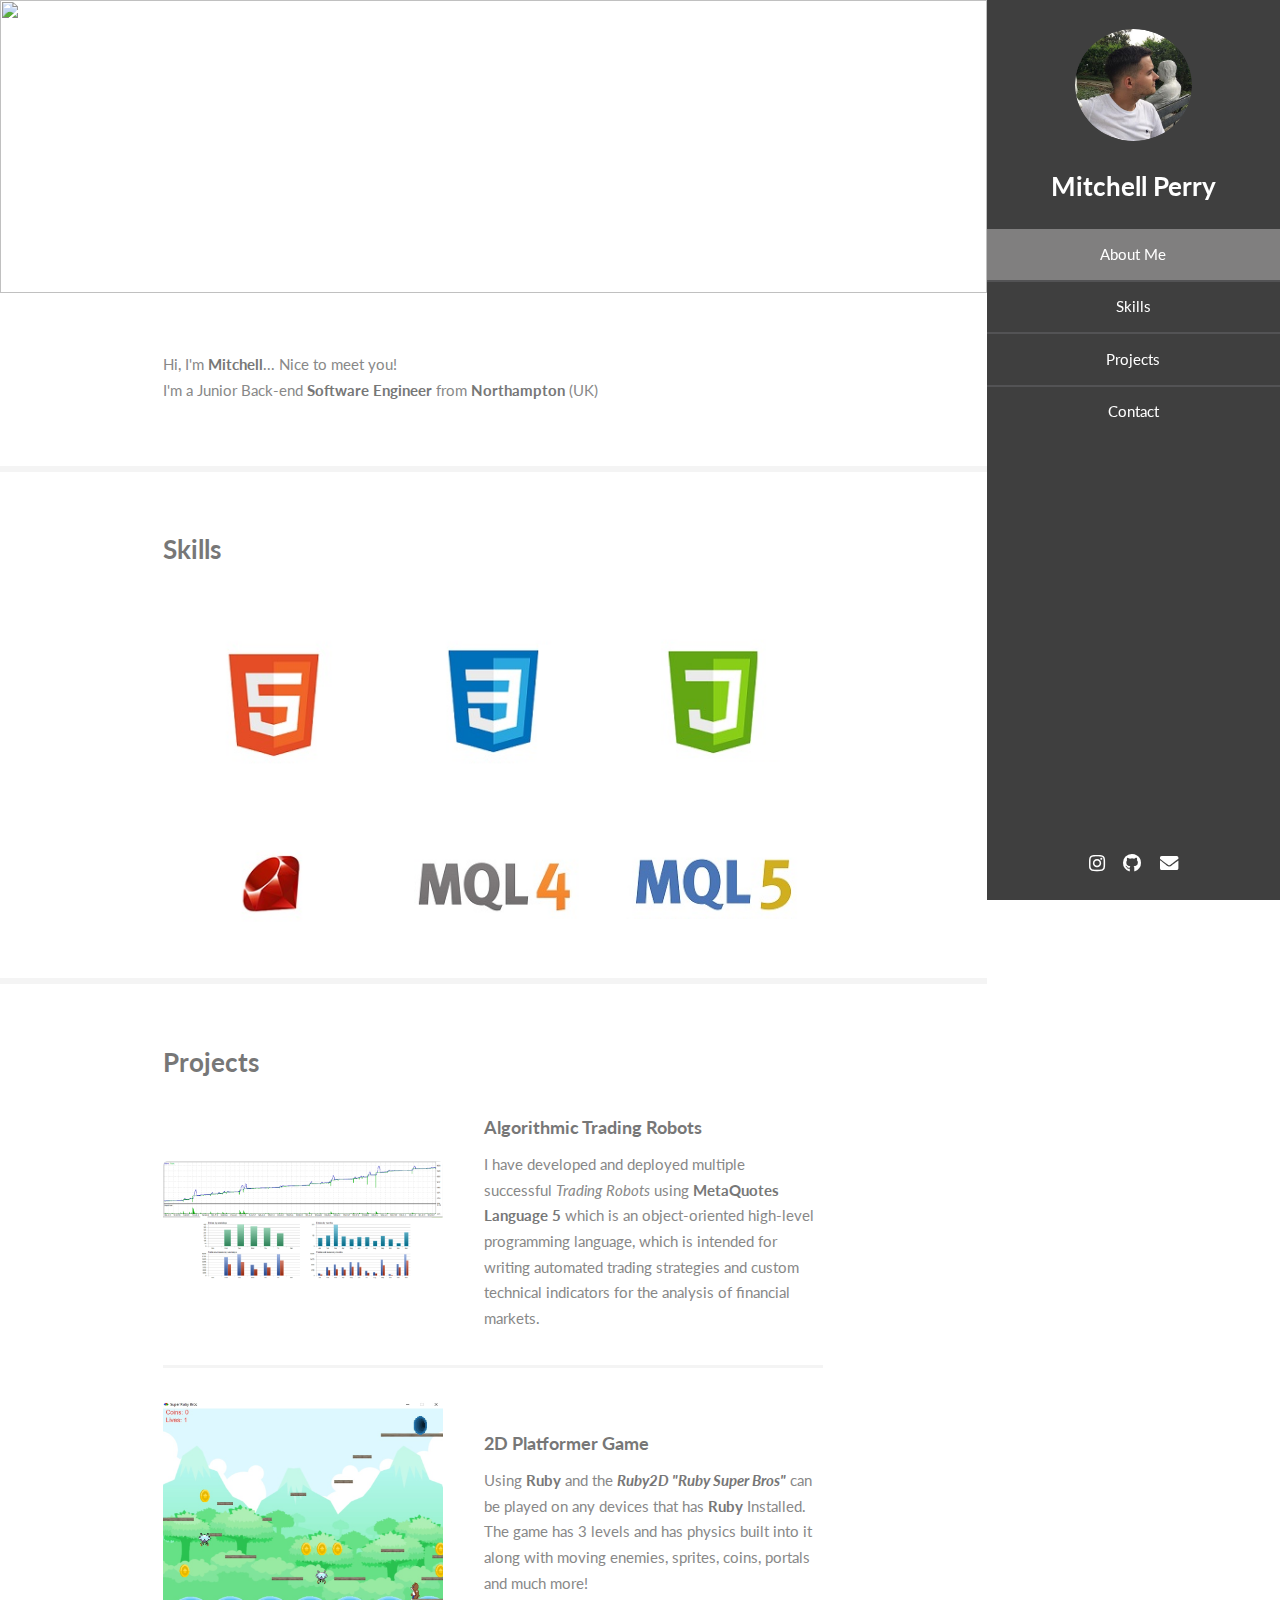
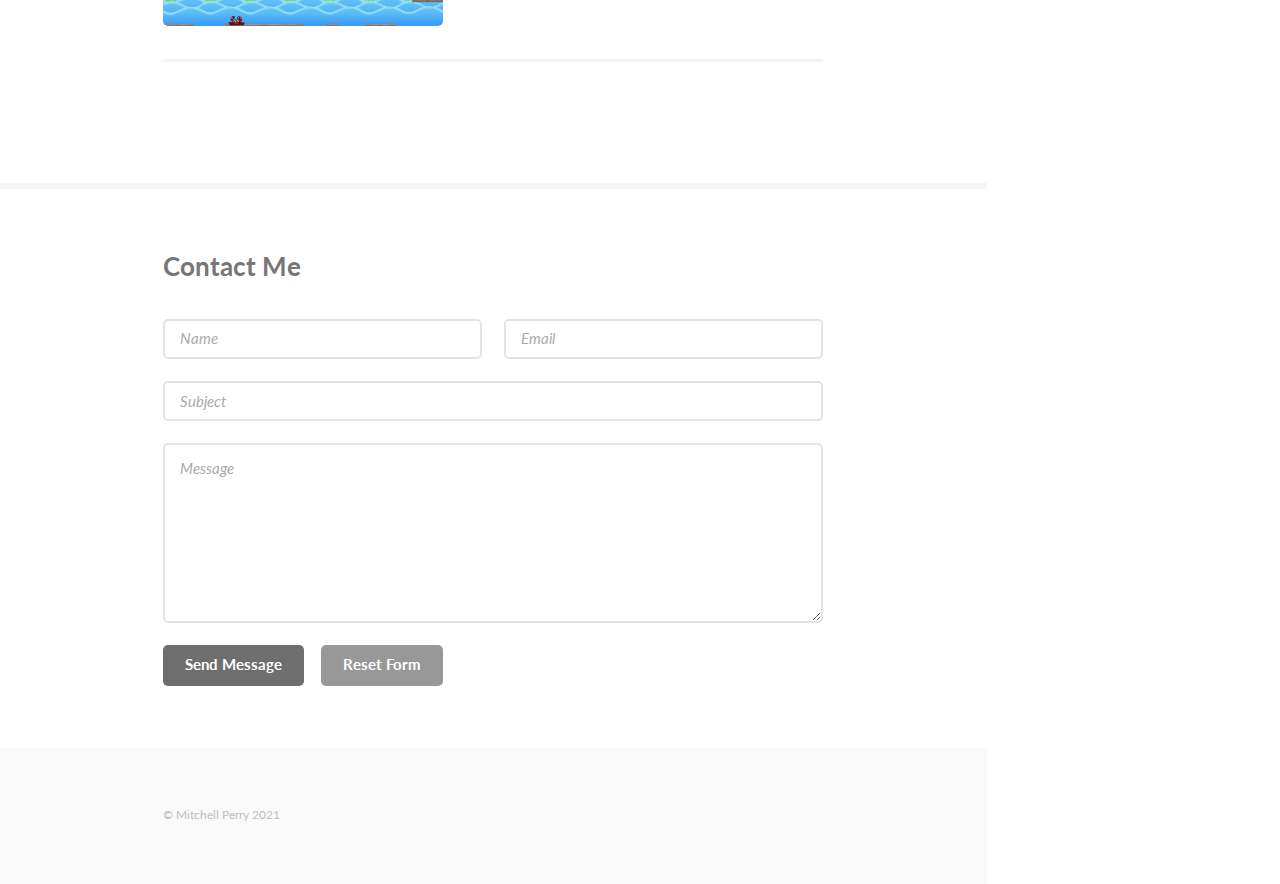
==== index.html @ 650c1e2a "css: arranged images correctly" ====
<!DOCTYPE HTML>
<html>
	<head>
		<title>Mitchell Perry</title>
		<meta charset="utf-8" />
		<meta name="viewport" content="width=device-width, initial-scale=1, user-scalable=no" />
		<link rel="stylesheet" href="assets/css/main.css" />
		<link rel="shortcut icon" href="images/mp.png" />
	</head>
	<body class="is-preload">
			<section id="header">
				<header>
					<span class="image avatar"><img src="images/avatar.PNG" alt="" /></span>
					<h1 id="logo"><a href="#">Mitchell Perry</a></h1>
					<!--<p>Software Engineer</p>-->
				</header>
				<nav id="nav">
					<ul>
						<li><a href="#one" class="active">About Me</a></li>
						<li><a href="#two">Skills</a></li>
						<li><a href="#three">Projects</a></li>
						<li><a href="#four">Contact</a></li>
					</ul>
				</nav>
				<footer>
					<ul class="icons">
						<li><a href="https://www.instagram.com/perry_279/" class="icon brands fa-instagram"><span class="label">Instagram</span></a></li>
						<li><a href="https://www.github.com/mitchell-917" class="icon brands fa-github"><span class="label">Github</span></a></li>
						<li><a href="mailto: mitchell.coding@gmail.com" class="icon solid fa-envelope"><span class="label">Email</span></a></li>
					</ul>
				</footer>
			</section>
			<div id="wrapper">
					<div id="main">
							<section id="one">
								<div class="image main" data-position="center">
									<img src="images/banner.jpg" alt="" />
								</div>
								<div class="container">
									<header class="major">
									</header>
									<p>Hi, I'm <b>Mitchell</b>... Nice to meet you! <br /> 
									I'm a Junior Back-end <b>Software Engineer</b> from <b>Northampton</b> (UK) <br />
								</div>
							</section>
							<section id="two">
								<div class="container">
									<h3>Skills</h3>
									<div class="row">
										<div class="column">
											<img src="images/html5.png"/>
											<img src="images/css.png"/>
											<img src="images/javascript.png"/>
											<img src="images/ruby.png"/>
											<img src="images/mql4.png"/>
											<img src="images/mql5.png"/>
										</div>
									</div>
							</section>
							<section id="three">
								<div class="container">
									<h3>Projects</h3>
									<p></p>
									<div class="features">
										<article>
											<a href="#" class="image"><img src="images/pic01.png" alt="" /></a>
											<div class="inner">
												<h4>Algorithmic Trading Robots</h4>
												<p>I have developed and deployed multiple successful
												<i>Trading Robots</i> using <b>MetaQuotes Language 5</b> which is an object-oriented high-level programming
												language, which is intended for writing automated trading strategies and custom technical
												indicators for the analysis of financial markets.</p>
											</div>
										</article>
										<article>
											<a href="#" class="image"><img src="images/pic02.jpg" alt="" /></a>
											<div class="inner">
												<h4>2D Platformer Game</h4>
												<p>Using <b>Ruby</b> and the <b><i>Ruby2D</i></b><i><b> "Ruby Super Bros"</b></i> can be played on any devices that has <b>Ruby</b> Installed. 
												The game has 3 levels and has physics built into it along with moving enemies, sprites, coins, portals and much more!</p>
											</div>
										</article>
										<article>
											<a href="#" class="image"><img src="images/pic03.jpg" alt="" /></a>
											<div class="inner">
												<h4></h4>
												<p></p>
											</div>
										</article>
									</div>
								</div>
							</section>
							<section id="four">
								<div class="container">
									<h3>Contact Me</h3>
									<p></p>
									<form method="post" action="#">
										<div class="row gtr-uniform">
											<div class="col-6 col-12-xsmall"><input type="text" name="name" id="name" placeholder="Name" /></div>
											<div class="col-6 col-12-xsmall"><input type="email" name="email" id="email" placeholder="Email" /></div>
											<div class="col-12"><input type="text" name="subject" id="subject" placeholder="Subject" /></div>
											<div class="col-12"><textarea name="message" id="message" placeholder="Message" rows="6"></textarea></div>
											<div class="col-12">
												<ul class="actions">
													<li><input type="submit" class="primary" value="Send Message" /></li>
													<li><input type="reset" value="Reset Form" /></li>
												</ul>
											</div>
										</div>
									</form>
								</div>
							</section>
					</div>
					<section id="footer">
						<div class="container">
							<ul class="copyright">
								<li>&COPY; Mitchell Perry 2021</li>
							</ul>
						</div>
					</section>
			</div>
			<script src="assets/js/jquery.min.js"></script>
			<script src="assets/js/jquery.scrollex.min.js"></script>
			<script src="assets/js/jquery.scrolly.min.js"></script>
			<script src="assets/js/browser.min.js"></script>
			<script src="assets/js/breakpoints.min.js"></script>
			<script src="assets/js/util.js"></script>
			<script src="assets/js/main.js"></script>
	</body>
</html>
---- assets/css/main.css ----
@import url("fontawesome-all.min.css");
@import url("https://fonts.googleapis.com/css?family=Lato:400,400italic,700,700italic|Source+Code+Pro:400");


html, body, div, span, applet, object,
iframe, h1, h2, h3, h4, h5, h6, p, blockquote,
pre, a, abbr, acronym, address, big, cite,
code, del, dfn, em, img, ins, kbd, q, s, samp,
small, strike, strong, sub, sup, tt, var, b,
u, i, center, dl, dt, dd, ol, ul, li, fieldset,
form, label, legend, table, caption, tbody,
tfoot, thead, tr, th, td, article, aside,
canvas, details, embed, figure, figcaption,
footer, header, hgroup, menu, nav, output, ruby,
section, summary, time, mark, audio, video {
	margin: 0;
	padding: 0;
	border: 0;
	font-size: 100%;
	font: inherit;
	vertical-align: baseline;}

article, aside, details, figcaption, figure,
footer, header, hgroup, menu, nav, section {
	display: block;}

body {
	line-height: 1;
}

ol, ul {
	list-style: none;
}

blockquote, q {
	quotes: none;
}

	blockquote:before, blockquote:after, q:before, q:after {
		content: '';
		content: none;
	}

table {
	border-collapse: collapse;
	border-spacing: 0;
}

body {
	-webkit-text-size-adjust: none;
}

mark {
	background-color: transparent;
	color: inherit;
}

input::-moz-focus-inner {
	border: 0;
	padding: 0;
}

input, select, textarea {
	-moz-appearance: none;
	-webkit-appearance: none;
	-ms-appearance: none;
	appearance: none;
}

/* Basic */

	html {
		box-sizing: border-box;
	}

	*, *:before, *:after {
		box-sizing: inherit;
	}

	body {
		background: #fff;
	}

		body.is-preload *, body.is-preload *:before, body.is-preload *:after {
			-moz-animation: none !important;
			-webkit-animation: none !important;
			-ms-animation: none !important;
			animation: none !important;
			-moz-transition: none !important;
			-webkit-transition: none !important;
			-ms-transition: none !important;
			transition: none !important;
		}

	body, input, select, textarea {
		color: #888;
		font-family: "Lato", sans-serif;
		font-size: 16pt;
		font-weight: 400;
		line-height: 1.75em;
	}

	a {
		-moz-transition: color 0.2s ease-in-out, border-color 0.2s ease-in-out;
		-webkit-transition: color 0.2s ease-in-out, border-color 0.2s ease-in-out;
		-ms-transition: color 0.2s ease-in-out, border-color 0.2s ease-in-out;
		transition: color 0.2s ease-in-out, border-color 0.2s ease-in-out;
		border-bottom: solid 1px #e4e4e4;
		color: inherit;
		text-decoration: none;
	}

		a:hover {
			border-bottom-color: transparent;
			color: #3b3b3dbd !important;
		}

	strong, b {
		color: #777;
		font-weight: 700;
	}

	em, i {
		font-style: italic;
	}

	p {
		margin: 0 0 2.25em 0;
	}

	h1, h2, h3, h4, h5, h6 {
		color: #777;
		font-weight: 700;
		line-height: 1em;
		margin: 0 0 0.5625em 0;
	}

		h1 a, h2 a, h3 a, h4 a, h5 a, h6 a {
			border: 0;
			color: inherit;
			text-decoration: none;
		}

	h2 {
		font-size: 2em;
		line-height: 1.5em;
	}

	h3 {
		font-size: 1.75em;
		line-height: 1.5em;
	}

	h4 {
		font-size: 1.25em;
		line-height: 1.5em;
	}

	h5 {
		font-size: 0.9em;
		line-height: 1.5em;
	}

	h6 {
		font-size: 0.7em;
		line-height: 1.5em;
	}

	sub {
		font-size: 0.8em;
		position: relative;
		top: 0.5em;
	}

	sup {
		font-size: 0.8em;
		position: relative;
		top: -0.5em;
	}

	hr {
		border: 0;
		border-bottom: solid 2px #f4f4f4;
		margin: 2.25em 0;
	}

		hr.major {
			margin: 3.375em 0;
		}

	blockquote {
		border-left: solid 8px #e4e4e4;
		font-style: italic;
		margin: 0 0 2.25em 0;
		padding: 0.5em 0 0.5em 2em;
	}

	code {
		background: #555;
		border-radius: 5px;
		color: #fff;
		font-family: "Source Code Pro", monospace;
		font-size: 0.9em;
		margin: 0 0.25em;
		padding: 0.25em 0.65em;
	}

	pre {
		font-family: "Source Code Pro", monospace;
		font-size: 0.9em;
		margin: 0 0 2.25em 0;
	}

		pre code {
			-webkit-overflow-scrolling: touch;
			display: block;
			line-height: 1.5em;
			overflow-x: auto;
			padding: 1em 1.5em;
		}

	.align-left {
		text-align: left;
	}

	.align-center {
		text-align: center;
	}

	.align-right {
		text-align: right;
	}

	.column{
		flex: 50%;
		padding: 0 4px;
	}

	.column img {
		margin-top: 50px;
		float: left;
		width: 33.33%;
		padding: 5px;
	  }

/* Row */

	.row {
		display: flex;
		flex-wrap: wrap;
		box-sizing: border-box;
		align-items: stretch;
	}

		.row > * {
			box-sizing: border-box;
		}

		.row.gtr-uniform > * > :last-child {
			margin-bottom: 0;
		}

		.row.aln-left {
			justify-content: flex-start;
		}

		.row.aln-center {
			justify-content: center;
		}

		.row.aln-right {
			justify-content: flex-end;
		}

		.row.aln-top {
			align-items: flex-start;
		}

		.row.aln-middle {
			align-items: center;
		}

		.row.aln-bottom {
			align-items: flex-end;
		}

		.row > .imp {
			order: -1;
		}

		.row > .col-1 {
			width: 8.33333%;
		}

		.row > .off-1 {
			margin-left: 8.33333%;
		}

		.row > .col-2 {
			width: 16.66667%;
		}

		.row > .off-2 {
			margin-left: 16.66667%;
		}

		.row > .col-3 {
			width: 25%;
		}

		.row > .off-3 {
			margin-left: 25%;
		}

		.row > .col-4 {
			width: 33.33333%;
		}

		.row > .off-4 {
			margin-left: 33.33333%;
		}

		.row > .col-5 {
			width: 41.66667%;
		}

		.row > .off-5 {
			margin-left: 41.66667%;
		}

		.row > .col-6 {
			width: 50%;
		}

		.row > .off-6 {
			margin-left: 50%;
		}

		.row > .col-7 {
			width: 58.33333%;
		}

		.row > .off-7 {
			margin-left: 58.33333%;
		}

		.row > .col-8 {
			width: 66.66667%;
		}

		.row > .off-8 {
			margin-left: 66.66667%;
		}

		.row > .col-9 {
			width: 75%;
		}

		.row > .off-9 {
			margin-left: 75%;
		}

		.row > .col-10 {
			width: 83.33333%;
		}

		.row > .off-10 {
			margin-left: 83.33333%;
		}

		.row > .col-11 {
			width: 91.66667%;
		}

		.row > .off-11 {
			margin-left: 91.66667%;
		}

		.row > .col-12 {
			width: 100%;
		}

		.row > .off-12 {
			margin-left: 100%;
		}

		.row.gtr-0 {
			margin-top: 0;
			margin-left: 0em;
		}

			.row.gtr-0 > * {
				padding: 0 0 0 0em;
			}

			.row.gtr-0.gtr-uniform {
				margin-top: 0em;
			}

				.row.gtr-0.gtr-uniform > * {
					padding-top: 0em;
				}

		.row.gtr-25 {
			margin-top: 0;
			margin-left: -0.5em;
		}

			.row.gtr-25 > * {
				padding: 0 0 0 0.5em;
			}

			.row.gtr-25.gtr-uniform {
				margin-top: -0.5em;
			}

				.row.gtr-25.gtr-uniform > * {
					padding-top: 0.5em;
				}

		.row.gtr-50 {
			margin-top: 0;
			margin-left: -1em;
		}

			.row.gtr-50 > * {
				padding: 0 0 0 1em;
			}

			.row.gtr-50.gtr-uniform {
				margin-top: -1em;
			}

				.row.gtr-50.gtr-uniform > * {
					padding-top: 1em;
				}

		.row {
			margin-top: 0;
			margin-left: -2em;
		}

			.row > * {
				padding: 0 0 0 2em;
			}

			.row.gtr-uniform {
				margin-top: -2em;
			}

				.row.gtr-uniform > * {
					padding-top: 2em;
				}

		.row.gtr-150 {
			margin-top: 0;
			margin-left: -3em;
		}

			.row.gtr-150 > * {
				padding: 0 0 0 3em;
			}

			.row.gtr-150.gtr-uniform {
				margin-top: -3em;
			}

				.row.gtr-150.gtr-uniform > * {
					padding-top: 3em;
				}

		.row.gtr-200 {
			margin-top: 0;
			margin-left: -4em;
		}

			.row.gtr-200 > * {
				padding: 0 0 0 4em;
			}

			.row.gtr-200.gtr-uniform {
				margin-top: -4em;
			}

				.row.gtr-200.gtr-uniform > * {
					padding-top: 4em;
				}

		@media screen and (max-width: 1680px) {

			.row {
				display: flex;
				flex-wrap: wrap;
				box-sizing: border-box;
				align-items: stretch;
			}

				.row > * {
					box-sizing: border-box;
				}

				.row.gtr-uniform > * > :last-child {
					margin-bottom: 0;
				}

				.row.aln-left {
					justify-content: flex-start;
				}

				.row.aln-center {
					justify-content: center;
				}

				.row.aln-right {
					justify-content: flex-end;
				}

				.row.aln-top {
					align-items: flex-start;
				}

				.row.aln-middle {
					align-items: center;
				}

				.row.aln-bottom {
					align-items: flex-end;
				}

				.row > .imp-xlarge {
					order: -1;
				}

				.row > .col-1-xlarge {
					width: 8.33333%;
				}

				.row > .off-1-xlarge {
					margin-left: 8.33333%;
				}

				.row > .col-2-xlarge {
					width: 16.66667%;
				}

				.row > .off-2-xlarge {
					margin-left: 16.66667%;
				}

				.row > .col-3-xlarge {
					width: 25%;
				}

				.row > .off-3-xlarge {
					margin-left: 25%;
				}

				.row > .col-4-xlarge {
					width: 33.33333%;
				}

				.row > .off-4-xlarge {
					margin-left: 33.33333%;
				}

				.row > .col-5-xlarge {
					width: 41.66667%;
				}

				.row > .off-5-xlarge {
					margin-left: 41.66667%;
				}

				.row > .col-6-xlarge {
					width: 50%;
				}

				.row > .off-6-xlarge {
					margin-left: 50%;
				}

				.row > .col-7-xlarge {
					width: 58.33333%;
				}

				.row > .off-7-xlarge {
					margin-left: 58.33333%;
				}

				.row > .col-8-xlarge {
					width: 66.66667%;
				}

				.row > .off-8-xlarge {
					margin-left: 66.66667%;
				}

				.row > .col-9-xlarge {
					width: 75%;
				}

				.row > .off-9-xlarge {
					margin-left: 75%;
				}

				.row > .col-10-xlarge {
					width: 83.33333%;
				}

				.row > .off-10-xlarge {
					margin-left: 83.33333%;
				}

				.row > .col-11-xlarge {
					width: 91.66667%;
				}

				.row > .off-11-xlarge {
					margin-left: 91.66667%;
				}

				.row > .col-12-xlarge {
					width: 100%;
				}

				.row > .off-12-xlarge {
					margin-left: 100%;
				}

				.row.gtr-0 {
					margin-top: 0;
					margin-left: 0em;
				}

					.row.gtr-0 > * {
						padding: 0 0 0 0em;
					}

					.row.gtr-0.gtr-uniform {
						margin-top: 0em;
					}

						.row.gtr-0.gtr-uniform > * {
							padding-top: 0em;
						}

				.row.gtr-25 {
					margin-top: 0;
					margin-left: -0.5em;
				}

					.row.gtr-25 > * {
						padding: 0 0 0 0.5em;
					}

					.row.gtr-25.gtr-uniform {
						margin-top: -0.5em;
					}

						.row.gtr-25.gtr-uniform > * {
							padding-top: 0.5em;
						}

				.row.gtr-50 {
					margin-top: 0;
					margin-left: -1em;
				}

					.row.gtr-50 > * {
						padding: 0 0 0 1em;
					}

					.row.gtr-50.gtr-uniform {
						margin-top: -1em;
					}

						.row.gtr-50.gtr-uniform > * {
							padding-top: 1em;
						}

				.row {
					margin-top: 0;
					margin-left: -2em;
				}

					.row > * {
						padding: 0 0 0 2em;
					}

					.row.gtr-uniform {
						margin-top: -2em;
					}

						.row.gtr-uniform > * {
							padding-top: 2em;
						}

				.row.gtr-150 {
					margin-top: 0;
					margin-left: -3em;
				}

					.row.gtr-150 > * {
						padding: 0 0 0 3em;
					}

					.row.gtr-150.gtr-uniform {
						margin-top: -3em;
					}

						.row.gtr-150.gtr-uniform > * {
							padding-top: 3em;
						}

				.row.gtr-200 {
					margin-top: 0;
					margin-left: -4em;
				}

					.row.gtr-200 > * {
						padding: 0 0 0 4em;
					}

					.row.gtr-200.gtr-uniform {
						margin-top: -4em;
					}

						.row.gtr-200.gtr-uniform > * {
							padding-top: 4em;
						}

		}

		@media screen and (max-width: 1280px) {

			.row {
				display: flex;
				flex-wrap: wrap;
				box-sizing: border-box;
				align-items: stretch;
			}

				.row > * {
					box-sizing: border-box;
				}

				.row.gtr-uniform > * > :last-child {
					margin-bottom: 0;
				}

				.row.aln-left {
					justify-content: flex-start;
				}

				.row.aln-center {
					justify-content: center;
				}

				.row.aln-right {
					justify-content: flex-end;
				}

				.row.aln-top {
					align-items: flex-start;
				}

				.row.aln-middle {
					align-items: center;
				}

				.row.aln-bottom {
					align-items: flex-end;
				}

				.row > .imp-large {
					order: -1;
				}

				.row > .col-1-large {
					width: 8.33333%;
				}

				.row > .off-1-large {
					margin-left: 8.33333%;
				}

				.row > .col-2-large {
					width: 16.66667%;
				}

				.row > .off-2-large {
					margin-left: 16.66667%;
				}

				.row > .col-3-large {
					width: 25%;
				}

				.row > .off-3-large {
					margin-left: 25%;
				}

				.row > .col-4-large {
					width: 33.33333%;
				}

				.row > .off-4-large {
					margin-left: 33.33333%;
				}

				.row > .col-5-large {
					width: 41.66667%;
				}

				.row > .off-5-large {
					margin-left: 41.66667%;
				}

				.row > .col-6-large {
					width: 50%;
				}

				.row > .off-6-large {
					margin-left: 50%;
				}

				.row > .col-7-large {
					width: 58.33333%;
				}

				.row > .off-7-large {
					margin-left: 58.33333%;
				}

				.row > .col-8-large {
					width: 66.66667%;
				}

				.row > .off-8-large {
					margin-left: 66.66667%;
				}

				.row > .col-9-large {
					width: 75%;
				}

				.row > .off-9-large {
					margin-left: 75%;
				}

				.row > .col-10-large {
					width: 83.33333%;
				}

				.row > .off-10-large {
					margin-left: 83.33333%;
				}

				.row > .col-11-large {
					width: 91.66667%;
				}

				.row > .off-11-large {
					margin-left: 91.66667%;
				}

				.row > .col-12-large {
					width: 100%;
				}

				.row > .off-12-large {
					margin-left: 100%;
				}

				.row.gtr-0 {
					margin-top: 0;
					margin-left: 0em;
				}

					.row.gtr-0 > * {
						padding: 0 0 0 0em;
					}

					.row.gtr-0.gtr-uniform {
						margin-top: 0em;
					}

						.row.gtr-0.gtr-uniform > * {
							padding-top: 0em;
						}

				.row.gtr-25 {
					margin-top: 0;
					margin-left: -0.375em;
				}

					.row.gtr-25 > * {
						padding: 0 0 0 0.375em;
					}

					.row.gtr-25.gtr-uniform {
						margin-top: -0.375em;
					}

						.row.gtr-25.gtr-uniform > * {
							padding-top: 0.375em;
						}

				.row.gtr-50 {
					margin-top: 0;
					margin-left: -0.75em;
				}

					.row.gtr-50 > * {
						padding: 0 0 0 0.75em;
					}

					.row.gtr-50.gtr-uniform {
						margin-top: -0.75em;
					}

						.row.gtr-50.gtr-uniform > * {
							padding-top: 0.75em;
						}

				.row {
					margin-top: 0;
					margin-left: -1.5em;
				}

					.row > * {
						padding: 0 0 0 1.5em;
					}

					.row.gtr-uniform {
						margin-top: -1.5em;
					}

						.row.gtr-uniform > * {
							padding-top: 1.5em;
						}

				.row.gtr-150 {
					margin-top: 0;
					margin-left: -2.25em;
				}

					.row.gtr-150 > * {
						padding: 0 0 0 2.25em;
					}

					.row.gtr-150.gtr-uniform {
						margin-top: -2.25em;
					}

						.row.gtr-150.gtr-uniform > * {
							padding-top: 2.25em;
						}

				.row.gtr-200 {
					margin-top: 0;
					margin-left: -3em;
				}

					.row.gtr-200 > * {
						padding: 0 0 0 3em;
					}

					.row.gtr-200.gtr-uniform {
						margin-top: -3em;
					}

						.row.gtr-200.gtr-uniform > * {
							padding-top: 3em;
						}

		}

		@media screen and (max-width: 1024px) {

			.row {
				display: flex;
				flex-wrap: wrap;
				box-sizing: border-box;
				align-items: stretch;
			}

				.row > * {
					box-sizing: border-box;
				}

				.row.gtr-uniform > * > :last-child {
					margin-bottom: 0;
				}

				.row.aln-left {
					justify-content: flex-start;
				}

				.row.aln-center {
					justify-content: center;
				}

				.row.aln-right {
					justify-content: flex-end;
				}

				.row.aln-top {
					align-items: flex-start;
				}

				.row.aln-middle {
					align-items: center;
				}

				.row.aln-bottom {
					align-items: flex-end;
				}

				.row > .imp-medium {
					order: -1;
				}

				.row > .col-1-medium {
					width: 8.33333%;
				}

				.row > .off-1-medium {
					margin-left: 8.33333%;
				}

				.row > .col-2-medium {
					width: 16.66667%;
				}

				.row > .off-2-medium {
					margin-left: 16.66667%;
				}

				.row > .col-3-medium {
					width: 25%;
				}

				.row > .off-3-medium {
					margin-left: 25%;
				}

				.row > .col-4-medium {
					width: 33.33333%;
				}

				.row > .off-4-medium {
					margin-left: 33.33333%;
				}

				.row > .col-5-medium {
					width: 41.66667%;
				}

				.row > .off-5-medium {
					margin-left: 41.66667%;
				}

				.row > .col-6-medium {
					width: 50%;
				}

				.row > .off-6-medium {
					margin-left: 50%;
				}

				.row > .col-7-medium {
					width: 58.33333%;
				}

				.row > .off-7-medium {
					margin-left: 58.33333%;
				}

				.row > .col-8-medium {
					width: 66.66667%;
				}

				.row > .off-8-medium {
					margin-left: 66.66667%;
				}

				.row > .col-9-medium {
					width: 75%;
				}

				.row > .off-9-medium {
					margin-left: 75%;
				}

				.row > .col-10-medium {
					width: 83.33333%;
				}

				.row > .off-10-medium {
					margin-left: 83.33333%;
				}

				.row > .col-11-medium {
					width: 91.66667%;
				}

				.row > .off-11-medium {
					margin-left: 91.66667%;
				}

				.row > .col-12-medium {
					width: 100%;
				}

				.row > .off-12-medium {
					margin-left: 100%;
				}

				.row.gtr-0 {
					margin-top: 0;
					margin-left: 0em;
				}

					.row.gtr-0 > * {
						padding: 0 0 0 0em;
					}

					.row.gtr-0.gtr-uniform {
						margin-top: 0em;
					}

						.row.gtr-0.gtr-uniform > * {
							padding-top: 0em;
						}

				.row.gtr-25 {
					margin-top: 0;
					margin-left: -0.375em;
				}

					.row.gtr-25 > * {
						padding: 0 0 0 0.375em;
					}

					.row.gtr-25.gtr-uniform {
						margin-top: -0.375em;
					}

						.row.gtr-25.gtr-uniform > * {
							padding-top: 0.375em;
						}

				.row.gtr-50 {
					margin-top: 0;
					margin-left: -0.75em;
				}

					.row.gtr-50 > * {
						padding: 0 0 0 0.75em;
					}

					.row.gtr-50.gtr-uniform {
						margin-top: -0.75em;
					}

						.row.gtr-50.gtr-uniform > * {
							padding-top: 0.75em;
						}

				.row {
					margin-top: 0;
					margin-left: -1.5em;
				}

					.row > * {
						padding: 0 0 0 1.5em;
					}

					.row.gtr-uniform {
						margin-top: -1.5em;
					}

						.row.gtr-uniform > * {
							padding-top: 1.5em;
						}

				.row.gtr-150 {
					margin-top: 0;
					margin-left: -2.25em;
				}

					.row.gtr-150 > * {
						padding: 0 0 0 2.25em;
					}

					.row.gtr-150.gtr-uniform {
						margin-top: -2.25em;
					}

						.row.gtr-150.gtr-uniform > * {
							padding-top: 2.25em;
						}

				.row.gtr-200 {
					margin-top: 0;
					margin-left: -3em;
				}

					.row.gtr-200 > * {
						padding: 0 0 0 3em;
					}

					.row.gtr-200.gtr-uniform {
						margin-top: -3em;
					}

						.row.gtr-200.gtr-uniform > * {
							padding-top: 3em;
						}

		}

		@media screen and (max-width: 736px) {

			.row {
				display: flex;
				flex-wrap: wrap;
				box-sizing: border-box;
				align-items: stretch;
			}

				.row > * {
					box-sizing: border-box;
				}

				.row.gtr-uniform > * > :last-child {
					margin-bottom: 0;
				}

				.row.aln-left {
					justify-content: flex-start;
				}

				.row.aln-center {
					justify-content: center;
				}

				.row.aln-right {
					justify-content: flex-end;
				}

				.row.aln-top {
					align-items: flex-start;
				}

				.row.aln-middle {
					align-items: center;
				}

				.row.aln-bottom {
					align-items: flex-end;
				}

				.row > .imp-small {
					order: -1;
				}

				.row > .col-1-small {
					width: 8.33333%;
				}

				.row > .off-1-small {
					margin-left: 8.33333%;
				}

				.row > .col-2-small {
					width: 16.66667%;
				}

				.row > .off-2-small {
					margin-left: 16.66667%;
				}

				.row > .col-3-small {
					width: 25%;
				}

				.row > .off-3-small {
					margin-left: 25%;
				}

				.row > .col-4-small {
					width: 33.33333%;
				}

				.row > .off-4-small {
					margin-left: 33.33333%;
				}

				.row > .col-5-small {
					width: 41.66667%;
				}

				.row > .off-5-small {
					margin-left: 41.66667%;
				}

				.row > .col-6-small {
					width: 50%;
				}

				.row > .off-6-small {
					margin-left: 50%;
				}

				.row > .col-7-small {
					width: 58.33333%;
				}

				.row > .off-7-small {
					margin-left: 58.33333%;
				}

				.row > .col-8-small {
					width: 66.66667%;
				}

				.row > .off-8-small {
					margin-left: 66.66667%;
				}

				.row > .col-9-small {
					width: 75%;
				}

				.row > .off-9-small {
					margin-left: 75%;
				}

				.row > .col-10-small {
					width: 83.33333%;
				}

				.row > .off-10-small {
					margin-left: 83.33333%;
				}

				.row > .col-11-small {
					width: 91.66667%;
				}

				.row > .off-11-small {
					margin-left: 91.66667%;
				}

				.row > .col-12-small {
					width: 100%;
				}

				.row > .off-12-small {
					margin-left: 100%;
				}

				.row.gtr-0 {
					margin-top: 0;
					margin-left: 0em;
				}

					.row.gtr-0 > * {
						padding: 0 0 0 0em;
					}

					.row.gtr-0.gtr-uniform {
						margin-top: 0em;
					}

						.row.gtr-0.gtr-uniform > * {
							padding-top: 0em;
						}

				.row.gtr-25 {
					margin-top: 0;
					margin-left: -0.3125em;
				}

					.row.gtr-25 > * {
						padding: 0 0 0 0.3125em;
					}

					.row.gtr-25.gtr-uniform {
						margin-top: -0.3125em;
					}

						.row.gtr-25.gtr-uniform > * {
							padding-top: 0.3125em;
						}

				.row.gtr-50 {
					margin-top: 0;
					margin-left: -0.625em;
				}

					.row.gtr-50 > * {
						padding: 0 0 0 0.625em;
					}

					.row.gtr-50.gtr-uniform {
						margin-top: -0.625em;
					}

						.row.gtr-50.gtr-uniform > * {
							padding-top: 0.625em;
						}

				.row {
					margin-top: 0;
					margin-left: -1.25em;
				}

					.row > * {
						padding: 0 0 0 1.25em;
					}

					.row.gtr-uniform {
						margin-top: -1.25em;
					}

						.row.gtr-uniform > * {
							padding-top: 1.25em;
						}

				.row.gtr-150 {
					margin-top: 0;
					margin-left: -1.875em;
				}

					.row.gtr-150 > * {
						padding: 0 0 0 1.875em;
					}

					.row.gtr-150.gtr-uniform {
						margin-top: -1.875em;
					}

						.row.gtr-150.gtr-uniform > * {
							padding-top: 1.875em;
						}

				.row.gtr-200 {
					margin-top: 0;
					margin-left: -2.5em;
				}

					.row.gtr-200 > * {
						padding: 0 0 0 2.5em;
					}

					.row.gtr-200.gtr-uniform {
						margin-top: -2.5em;
					}

						.row.gtr-200.gtr-uniform > * {
							padding-top: 2.5em;
						}

		}

		@media screen and (max-width: 480px) {

			.row {
				display: flex;
				flex-wrap: wrap;
				box-sizing: border-box;
				align-items: stretch;
			}

				.row > * {
					box-sizing: border-box;
				}

				.row.gtr-uniform > * > :last-child {
					margin-bottom: 0;
				}

				.row.aln-left {
					justify-content: flex-start;
				}

				.row.aln-center {
					justify-content: center;
				}

				.row.aln-right {
					justify-content: flex-end;
				}

				.row.aln-top {
					align-items: flex-start;
				}

				.row.aln-middle {
					align-items: center;
				}

				.row.aln-bottom {
					align-items: flex-end;
				}

				.row > .imp-xsmall {
					order: -1;
				}

				.row > .col-1-xsmall {
					width: 8.33333%;
				}

				.row > .off-1-xsmall {
					margin-left: 8.33333%;
				}

				.row > .col-2-xsmall {
					width: 16.66667%;
				}

				.row > .off-2-xsmall {
					margin-left: 16.66667%;
				}

				.row > .col-3-xsmall {
					width: 25%;
				}

				.row > .off-3-xsmall {
					margin-left: 25%;
				}

				.row > .col-4-xsmall {
					width: 33.33333%;
				}

				.row > .off-4-xsmall {
					margin-left: 33.33333%;
				}

				.row > .col-5-xsmall {
					width: 41.66667%;
				}

				.row > .off-5-xsmall {
					margin-left: 41.66667%;
				}

				.row > .col-6-xsmall {
					width: 50%;
				}

				.row > .off-6-xsmall {
					margin-left: 50%;
				}

				.row > .col-7-xsmall {
					width: 58.33333%;
				}

				.row > .off-7-xsmall {
					margin-left: 58.33333%;
				}

				.row > .col-8-xsmall {
					width: 66.66667%;
				}

				.row > .off-8-xsmall {
					margin-left: 66.66667%;
				}

				.row > .col-9-xsmall {
					width: 75%;
				}

				.row > .off-9-xsmall {
					margin-left: 75%;
				}

				.row > .col-10-xsmall {
					width: 83.33333%;
				}

				.row > .off-10-xsmall {
					margin-left: 83.33333%;
				}

				.row > .col-11-xsmall {
					width: 91.66667%;
				}

				.row > .off-11-xsmall {
					margin-left: 91.66667%;
				}

				.row > .col-12-xsmall {
					width: 100%;
				}

				.row > .off-12-xsmall {
					margin-left: 100%;
				}

				.row.gtr-0 {
					margin-top: 0;
					margin-left: 0em;
				}

					.row.gtr-0 > * {
						padding: 0 0 0 0em;
					}

					.row.gtr-0.gtr-uniform {
						margin-top: 0em;
					}

						.row.gtr-0.gtr-uniform > * {
							padding-top: 0em;
						}

				.row.gtr-25 {
					margin-top: 0;
					margin-left: -0.3125em;
				}

					.row.gtr-25 > * {
						padding: 0 0 0 0.3125em;
					}

					.row.gtr-25.gtr-uniform {
						margin-top: -0.3125em;
					}

						.row.gtr-25.gtr-uniform > * {
							padding-top: 0.3125em;
						}

				.row.gtr-50 {
					margin-top: 0;
					margin-left: -0.625em;
				}

					.row.gtr-50 > * {
						padding: 0 0 0 0.625em;
					}

					.row.gtr-50.gtr-uniform {
						margin-top: -0.625em;
					}

						.row.gtr-50.gtr-uniform > * {
							padding-top: 0.625em;
						}

				.row {
					margin-top: 0;
					margin-left: -1.25em;
				}

					.row > * {
						padding: 0 0 0 1.25em;
					}

					.row.gtr-uniform {
						margin-top: -1.25em;
					}

						.row.gtr-uniform > * {
							padding-top: 1.25em;
						}

				.row.gtr-150 {
					margin-top: 0;
					margin-left: -1.875em;
				}

					.row.gtr-150 > * {
						padding: 0 0 0 1.875em;
					}

					.row.gtr-150.gtr-uniform {
						margin-top: -1.875em;
					}

						.row.gtr-150.gtr-uniform > * {
							padding-top: 1.875em;
						}

				.row.gtr-200 {
					margin-top: 0;
					margin-left: -2.5em;
				}

					.row.gtr-200 > * {
						padding: 0 0 0 2.5em;
					}

					.row.gtr-200.gtr-uniform {
						margin-top: -2.5em;
					}

						.row.gtr-200.gtr-uniform > * {
							padding-top: 2.5em;
						}

		}

/* Container */

	.container {
		margin: 0 auto;
		max-width: calc(100% - 4.5em);
		width: 45em;
	}

		.container.xsmall {
			width: 11.25em;
		}

		.container.small {
			width: 22.5em;
		}

		.container.medium {
			width: 33.75em;
		}

		.container.large {
			width: 56.25em;
		}

		.container.xlarge {
			width: 67.5em;
		}

		.container.max {
			width: 100%;
		}

		@media screen and (max-width: 1024px) {

			.container {
				width: 100% !important;
			}

		}

		@media screen and (max-width: 480px) {

			.container {
				max-width: calc(100% - 3.375em);
			}

		}

/* Section/Article */

	section.special, article.special {
		text-align: center;
	}

	header p {
		color: #aaa;
		position: relative;
		margin: 0 0 1.6875em 0;
	}

	header h2 + p {
		font-size: 1.25em;
		margin-top: -0.5em;
		line-height: 1.5em;
	}

	header h3 + p {
		font-size: 1.1em;
		margin-top: -0.35em;
		line-height: 1.5em;
	}

	header h4 + p,
	header h5 + p,
	header h6 + p {
		font-size: 0.9em;
		margin-top: -0.25em;
		line-height: 1.5em;
	}

	header.major h2 {
		color: #4acaa8;
		font-size: 3.5em;
	}

		header.major h2 + p {
			color: #777;
			font-size: 1.75em;
			font-weight: 700;
			margin-top: -0.75em;
		}

/* Form */

	form {
		margin: 0 0 2.25em 0;
	}

	label {
		color: #777;
		display: block;
		font-size: 0.9em;
		font-weight: 700;
		margin: 0 0 1.125em 0;
	}

	input::-moz-focus-inner {
		border: 0;
		padding: 0;
	}

	input[type="text"],
	input[type="password"],
	input[type="email"],
	select,
	textarea {
		-moz-appearance: none;
		-webkit-appearance: none;
		-ms-appearance: none;
		appearance: none;
		border-radius: 5px;
		border: none;
		border: solid 2px #e4e4e4;
		color: inherit;
		display: block;
		outline: 0;
		padding: 0 1em;
		text-decoration: none;
		width: 100%;
	}

		input[type="text"]:invalid,
		input[type="password"]:invalid,
		input[type="email"]:invalid,
		select:invalid,
		textarea:invalid {
			box-shadow: none;
		}

		input[type="text"]:focus,
		input[type="password"]:focus,
		input[type="email"]:focus,
		select:focus,
		textarea:focus {
			border-color: #3b3b3dbd;
		}

	select {
		background-image: url("data:image/svg+xml;charset=utf8,%3Csvg xmlns='http://www.w3.org/2000/svg' width='40' height='40' preserveAspectRatio='none' viewBox='0 0 40 40'%3E%3Cpath d='M9.4,12.3l10.4,10.4l10.4-10.4c0.2-0.2,0.5-0.4,0.9-0.4c0.3,0,0.6,0.1,0.9,0.4l3.3,3.3c0.2,0.2,0.4,0.5,0.4,0.9 c0,0.4-0.1,0.6-0.4,0.9L20.7,31.9c-0.2,0.2-0.5,0.4-0.9,0.4c-0.3,0-0.6-0.1-0.9-0.4L4.3,17.3c-0.2-0.2-0.4-0.5-0.4-0.9 c0-0.4,0.1-0.6,0.4-0.9l3.3-3.3c0.2-0.2,0.5-0.4,0.9-0.4S9.1,12.1,9.4,12.3z' fill='%23e4e4e4' /%3E%3C/svg%3E");
		background-size: 1.25em;
		background-repeat: no-repeat;
		background-position: calc(100% - 1em) center;
		height: 2.75em;
		padding-right: 2.75em;
		text-overflow: ellipsis;
	}

		select option {
			color: #777;
			background: #fff;
		}

		select:focus::-ms-value {
			background-color: transparent;
		}

		select::-ms-expand {
			display: none;
		}

	input[type="text"],
	input[type="password"],
	input[type="email"],
	select {
		height: 2.75em;
	}

	textarea {
		padding: 0.75em 1em;
	}

	input[type="checkbox"],
	input[type="radio"] {
		-moz-appearance: none;
		-webkit-appearance: none;
		-ms-appearance: none;
		appearance: none;
		display: block;
		float: left;
		margin-right: -2em;
		opacity: 0;
		width: 1em;
		z-index: -1;
	}

		input[type="checkbox"] + label,
		input[type="radio"] + label {
			text-decoration: none;
			color: #888;
			cursor: pointer;
			display: inline-block;
			font-size: 1em;
			font-weight: 400;
			padding-left: 2.4em;
			padding-right: 0.75em;
			position: relative;
		}

			input[type="checkbox"] + label:before,
			input[type="radio"] + label:before {
				-moz-osx-font-smoothing: grayscale;
				-webkit-font-smoothing: antialiased;
				display: inline-block;
				font-style: normal;
				font-variant: normal;
				text-rendering: auto;
				line-height: 1;
				text-transform: none !important;
				font-family: 'Font Awesome 5 Free';
				font-weight: 900;
			}

			input[type="checkbox"] + label:before,
			input[type="radio"] + label:before {
				background: #fafafa;
				border-radius: 5px;
				border: solid 2px #e4e4e4;
				content: '';
				display: inline-block;
				font-size: 0.8em;
				height: 2.0625em;
				left: 0;
				line-height: 2.0625em;
				position: absolute;
				text-align: center;
				top: 0;
				width: 2.0625em;
			}

		input[type="checkbox"]:checked + label:before,
		input[type="radio"]:checked + label:before {
			background: #989898;
			border-color: #989898;
			color: #ffffff;
			content: '\f00c';
		}

		input[type="checkbox"]:focus + label:before,
		input[type="radio"]:focus + label:before {
			border-color: #3b3b3dbd;
		}

	input[type="checkbox"] + label:before {
		border-radius: 5px;
	}

	input[type="radio"] + label:before {
		border-radius: 100%;
	}

	::-webkit-input-placeholder {
		color: #aaa !important;
		font-style: italic;
		opacity: 1.0;
	}

	:-moz-placeholder {
		color: #aaa !important;
		font-style: italic;
		opacity: 1.0;
	}

	::-moz-placeholder {
		color: #aaa !important;
		font-style: italic;
		opacity: 1.0;
	}

	:-ms-input-placeholder {
		color: #aaa !important;
		font-style: italic;
		opacity: 1.0;
	}

/* Box */

	.box {
		border-radius: 5px;
		border: solid 2px #e4e4e4;
		margin-bottom: 2.25em;
		padding: 1.5em;
	}

		.box > :last-child,
		.box > :last-child > :last-child,
		.box > :last-child > :last-child > :last-child {
			margin-bottom: 0;
		}

		.box.alt {
			border: 0;
			border-radius: 0;
			padding: 0;
		}

/* Icon */

	.icon {
		text-decoration: none;
		border-bottom: none;
		position: relative;
	}

		.icon:before {
			-moz-osx-font-smoothing: grayscale;
			-webkit-font-smoothing: antialiased;
			display: inline-block;
			font-style: normal;
			font-variant: normal;
			text-rendering: auto;
			line-height: 1;
			text-transform: none !important;
			font-family: 'Font Awesome 5 Free';
			font-weight: 400;
		}

		.icon > .label {
			display: none;
		}

		.icon:before {
			line-height: inherit;
		}

		.icon.solid:before {
			font-weight: 900;
		}

		.icon.brands:before {
			font-family: 'Font Awesome 5 Brands';
		}

/* Image */

	.image {
		border-radius: 5px;
		border: 0;
		display: inline-block;
		position: relative;
	}

		.image[data-position] img {
			-moz-object-fit: cover;
			-webkit-object-fit: cover;
			-ms-object-fit: cover;
			object-fit: cover;
			display: block;
			position: absolute;
			top: 0;
			left: 0;
			width: 100%;
			height: 100%;
		}

		.image[data-position="top left"] img {
			-moz-object-position: top left;
			-webkit-object-position: top left;
			-ms-object-position: top left;
			object-position: top left;
		}

		.image[data-position="top"] img {
			-moz-object-position: top;
			-webkit-object-position: top;
			-ms-object-position: top;
			object-position: top;
		}

		.image[data-position="top right"] img {
			-moz-object-position: top right;
			-webkit-object-position: top right;
			-ms-object-position: top right;
			object-position: top right;
		}

		.image[data-position="right"] img {
			-moz-object-position: right;
			-webkit-object-position: right;
			-ms-object-position: right;
			object-position: right;
		}

		.image[data-position="bottom right"] img {
			-moz-object-position: bottom right;
			-webkit-object-position: bottom right;
			-ms-object-position: bottom right;
			object-position: bottom right;
		}

		.image[data-position="bottom"] img {
			-moz-object-position: bottom;
			-webkit-object-position: bottom;
			-ms-object-position: bottom;
			object-position: bottom;
		}

		.image[data-position="bottom left"] img {
			-moz-object-position: bottom left;
			-webkit-object-position: bottom left;
			-ms-object-position: bottom left;
			object-position: bottom left;
		}

		.image[data-position="left"] img {
			-moz-object-position: left;
			-webkit-object-position: left;
			-ms-object-position: left;
			object-position: left;
		}

		.image[data-position="center"] img {
			-moz-object-position: center;
			-webkit-object-position: center;
			-ms-object-position: center;
			object-position: center;
		}

		.image[data-position="25% 25%"] img {
			-moz-object-position: 25% 25%;
			-webkit-object-position: 25% 25%;
			-ms-object-position: 25% 25%;
			object-position: 25% 25%;
		}

		.image[data-position="75% 25%"] img {
			-moz-object-position: 75% 25%;
			-webkit-object-position: 75% 25%;
			-ms-object-position: 75% 25%;
			object-position: 75% 25%;
		}

		.image[data-position="75% 75%"] img {
			-moz-object-position: 75% 75%;
			-webkit-object-position: 75% 75%;
			-ms-object-position: 75% 75%;
			object-position: 75% 75%;
		}

		.image[data-position="25% 75%"] img {
			-moz-object-position: 25% 75%;
			-webkit-object-position: 25% 75%;
			-ms-object-position: 25% 75%;
			object-position: 25% 75%;
		}

		.image img {
			border-radius: 5px;
			display: block;
		}

		.image.left {
			float: left;
			margin: 0 2.5em 2em 0;
			top: 0.25em;
		}

		.image.right {
			float: right;
			margin: 0 0 2em 2.5em;
			top: 0.25em;
		}

		.image.fit {
			display: block;
			margin: 0 0 2.25em 0;
			width: 100%;
		}

			.image.fit img {
				display: block;
				width: 100%;
			}

		.image.avatar {
			border-radius: 100%;
			overflow: hidden;
		}

			.image.avatar img {
				border-radius: 100%;
				display: block;
				width: 100%;
			}

		.image.main {
			display: block;
			height: 20em;
			border-radius: 0;
		}

			.image.main img {
				border-radius: 0;
			}

/* List */

	ol {
		list-style: decimal;
		margin: 0 0 2.25em 0;
		padding-left: 1.25em;
	}

		ol li {
			padding-left: 0.25em;
		}

	ul {
		list-style-type: none;
		margin: 0 0 2.25em 0;
		padding-left: 1em;
	}

		ul li {
			padding-left: 0.5em;
		}

		ul.alt {
			list-style: none;
			padding-left: 0;
		}

			ul.alt li {
				border-top: solid 2px #f4f4f4;
				padding: 0.5em 0;
			}

				ul.alt li:first-child {
					border-top: 0;
					padding-top: 0;
				}

	dl {
		margin: 0 0 2.25em 0;
	}

/* Actions */

	ul.actions {
		display: -moz-flex;
		display: -webkit-flex;
		display: -ms-flex;
		display: flex;
		cursor: default;
		list-style: none;
		margin-left: -1.125em;
		padding-left: 0;
	}

		ul.actions li {
			padding: 0 0 0 1.125em;
			vertical-align: middle;
		}

		ul.actions.special {
			-moz-justify-content: center;
			-webkit-justify-content: center;
			-ms-justify-content: center;
			justify-content: center;
			width: 100%;
			margin-left: 0;
		}

			ul.actions.special li:first-child {
				padding-left: 0;
			}

		ul.actions.stacked {
			-moz-flex-direction: column;
			-webkit-flex-direction: column;
			-ms-flex-direction: column;
			flex-direction: column;
			margin-left: 0;
		}

			ul.actions.stacked li {
				padding: 1.125em 0 0 0;
			}

				ul.actions.stacked li:first-child {
					padding-top: 0;
				}

		ul.actions.fit {
			width: calc(100% + 1.125em);
		}

			ul.actions.fit li {
				-moz-flex-grow: 1;
				-webkit-flex-grow: 1;
				-ms-flex-grow: 1;
				flex-grow: 1;
				-moz-flex-shrink: 1;
				-webkit-flex-shrink: 1;
				-ms-flex-shrink: 1;
				flex-shrink: 1;
				width: 100%;
			}

				ul.actions.fit li > * {
					width: 100%;
				}

			ul.actions.fit.stacked {
				width: 100%;
			}

		@media screen and (max-width: 480px) {

			ul.actions:not(.fixed) {
				-moz-flex-direction: column;
				-webkit-flex-direction: column;
				-ms-flex-direction: column;
				flex-direction: column;
				margin-left: 0;
				width: 100% !important;
			}

				ul.actions:not(.fixed) li {
					-moz-flex-grow: 1;
					-webkit-flex-grow: 1;
					-ms-flex-grow: 1;
					flex-grow: 1;
					-moz-flex-shrink: 1;
					-webkit-flex-shrink: 1;
					-ms-flex-shrink: 1;
					flex-shrink: 1;
					padding: 1.125em 0 0 0;
					text-align: center;
					width: 100%;
				}

					ul.actions:not(.fixed) li > * {
						width: 100%;
					}

					ul.actions:not(.fixed) li:first-child {
						padding-top: 0;
					}

					ul.actions:not(.fixed) li input[type="submit"],
					ul.actions:not(.fixed) li input[type="reset"],
					ul.actions:not(.fixed) li input[type="button"],
					ul.actions:not(.fixed) li button,
					ul.actions:not(.fixed) li .button {
						width: 100%;
					}

						ul.actions:not(.fixed) li input[type="submit"].icon:before,
						ul.actions:not(.fixed) li input[type="reset"].icon:before,
						ul.actions:not(.fixed) li input[type="button"].icon:before,
						ul.actions:not(.fixed) li button.icon:before,
						ul.actions:not(.fixed) li .button.icon:before {
							margin-left: -0.5rem;
						}

		}

/* Feature Icons */

	ul.feature-icons {
		list-style: none;
		padding-left: 0;
	}

		ul.feature-icons li {
			text-decoration: none;
			display: inline-block;
			margin: 0 0 1.6875em 0;
			padding: 0.35em 0 0 3.5em;
			position: relative;
			vertical-align: top;
			width: 48%;
		}

			ul.feature-icons li:before {
				-moz-osx-font-smoothing: grayscale;
				-webkit-font-smoothing: antialiased;
				display: inline-block;
				font-style: normal;
				font-variant: normal;
				text-rendering: auto;
				line-height: 1;
				text-transform: none !important;
				font-family: 'Font Awesome 5 Free';
				font-weight: 400;
			}

			ul.feature-icons li:before {
				background: #3b3b3dbd;
				border-radius: 100%;
				color: #ffffff;
				display: block;
				height: 2.5em;
				left: 0;
				line-height: 2.5em;
				position: absolute;
				text-align: center;
				top: 0;
				width: 2.5em;
			}

/* Icons */

	ul.icons {
		cursor: default;
		list-style: none;
		padding-left: 0;
	}

		ul.icons li {
			display: inline-block;
			padding: 0 1em 0 0;
		}

			ul.icons li:last-child {
				padding-right: 0 !important;
			}

			ul.icons li .icon:before {
				font-size: 1.25em;
			}

/* Table */

	.table-wrapper {
		-webkit-overflow-scrolling: touch;
		overflow-x: auto;
	}

	table {
		margin: 0 0 2.25em 0;
		width: 100%;
	}

		table tbody tr {
			border: solid 2px #f4f4f4;
			border-left: 0;
			border-right: 0;
		}

			table tbody tr:nth-child(2n + 1) {
				background-color: #fafafa;
			}

		table td {
			padding: 0.75em 0.75em;
		}

		table th {
			color: #777;
			font-size: 0.9em;
			font-weight: 700;
			padding: 0 0.75em 0.75em 0.75em;
			text-align: left;
		}

		table thead {
			border-bottom: solid 4px #e4e4e4;
		}

		table tfoot {
			border-top: solid 4px #e4e4e4;
		}

		table.alt {
			border-collapse: separate;
		}

			table.alt tbody tr td {
				border: solid 2px #e4e4e4;
				border-left-width: 0;
				border-top-width: 0;
			}

				table.alt tbody tr td:first-child {
					border-left-width: 2px;
				}

			table.alt tbody tr:first-child td {
				border-top-width: 2px;
			}

			table.alt thead {
				border-bottom: 0;
			}

			table.alt tfoot {
				border-top: 0;
			}

/* Button */

	input[type="submit"],
	input[type="reset"],
	input[type="button"],
	.button {
		-moz-appearance: none;
		-webkit-appearance: none;
		-ms-appearance: none;
		appearance: none;
		-moz-transition: background-color 0.2s ease-in-out, color 0.2s ease-in-out;
		-webkit-transition: background-color 0.2s ease-in-out, color 0.2s ease-in-out;
		-ms-transition: background-color 0.2s ease-in-out, color 0.2s ease-in-out;
		transition: background-color 0.2s ease-in-out, color 0.2s ease-in-out;
		background-color: #989898;
		border-radius: 5px;
		border: 0;
		color: #ffffff !important;
		cursor: pointer;
		display: inline-block;
		font-weight: 700;
		height: 2.75em;
		line-height: 2.75em;
		padding: 0 1.5em;
		text-align: center;
		text-decoration: none;
		white-space: nowrap;
	}

		input[type="submit"]:hover,
		input[type="reset"]:hover,
		input[type="button"]:hover,
		.button:hover {
			background-color: #a5a5a5;
			color: #ffffff !important;
		}

		input[type="submit"]:active,
		input[type="reset"]:active,
		input[type="button"]:active,
		.button:active {
			background-color: #8b8b8b;
		}

		input[type="submit"].icon,
		input[type="reset"].icon,
		input[type="button"].icon,
		.button.icon {
			padding-left: 1.35em;
		}

			input[type="submit"].icon:before,
			input[type="reset"].icon:before,
			input[type="button"].icon:before,
			.button.icon:before {
				margin-right: 0.5em;
			}

		input[type="submit"].fit,
		input[type="reset"].fit,
		input[type="button"].fit,
		.button.fit {
			width: 100%;
		}

		input[type="submit"].small,
		input[type="reset"].small,
		input[type="button"].small,
		.button.small {
			font-size: 0.8em;
		}

		input[type="submit"].large,
		input[type="reset"].large,
		input[type="button"].large,
		.button.large {
			font-size: 1.35em;
		}

		input[type="submit"].alt,
		input[type="reset"].alt,
		input[type="button"].alt,
		.button.alt {
			background-color: transparent;
			box-shadow: inset 0 0 0 2px #e4e4e4;
			color: #777 !important;
		}

			input[type="submit"].alt:hover,
			input[type="reset"].alt:hover,
			input[type="button"].alt:hover,
			.button.alt:hover {
				background-color: #f4f4f4;
				color: #777 !important;
			}

			input[type="submit"].alt:active,
			input[type="reset"].alt:active,
			input[type="button"].alt:active,
			.button.alt:active {
				background-color: #eaeaea;
			}

			input[type="submit"].alt.icon:before,
			input[type="reset"].alt.icon:before,
			input[type="button"].alt.icon:before,
			.button.alt.icon:before {
				color: #aaa;
			}

		input[type="submit"].primary,
		input[type="reset"].primary,
		input[type="button"].primary,
		.button.primary {
			background-color: #3b3b3dbd;
			color: #ffffff !important;
		}

			input[type="submit"].primary:hover,
			input[type="reset"].primary:hover,
			input[type="button"].primary:hover,
			.button.primary:hover {
				background-color: #5ed0b1;
			}

			input[type="submit"].primary:active,
			input[type="reset"].primary:active,
			input[type="button"].primary:active,
			.button.primary:active {
				background-color: #39c29d;
			}

		input[type="submit"].disabled, input[type="submit"]:disabled,
		input[type="reset"].disabled,
		input[type="reset"]:disabled,
		input[type="button"].disabled,
		input[type="button"]:disabled,
		.button.disabled,
		.button:disabled {
			background-color: #888 !important;
			box-shadow: inset 0 -0.15em 0 0 rgba(0, 0, 0, 0.15);
			color: #fff !important;
			cursor: default;
			opacity: 0.25;
		}

/* Features */

	.features article {
		border-top: solid 3px #f4f4f4;
		margin-bottom: 2.25em;
		padding-top: 2.25em;
	}

		.features article:first-child {
			border-top: 0;
			padding-top: 0;
		}

		.features article .image {
			display: inline-block;
			padding-right: 2.5em;
			vertical-align: middle;
			width: 48%;
		}

			.features article .image img {
				display: block;
				width: 100%;
			}

		.features article .inner {
			display: inline-block;
			vertical-align: middle;
			width: 50%;
		}

			.features article .inner > :last-child {
				margin-bottom: 0;
			}

/* Header */

	#header {
		display: -moz-flex;
		display: -webkit-flex;
		display: -ms-flex;
		display: flex;
		-moz-flex-direction: column;
		-webkit-flex-direction: column;
		-ms-flex-direction: column;
		flex-direction: column;
		-moz-justify-content: space-between;
		-webkit-justify-content: space-between;
		-ms-justify-content: space-between;
		justify-content: space-between;
		background: #2e2e2eea;
		color: #f8f8f8;
		height: 100%;
		overflow-y: auto;
		position: fixed;
		text-align: center;
		top: 0;
		width: 20em;
		right: 0;
	}

		#header h1, #header h2, #header h3, #header h4, #header h5, #header h6 {
			color: #ffffff;
		}

			#header h1 a, #header h2 a, #header h3 a, #header h4 a, #header h5 a, #header h6 a {
				color: #ffffff;
			}

		#header header p {
			color: #ffffff;
		}

		#header a {
			color: #888a89;
		}

			#header a:hover {
				color: #ffffff !important;
			}

		#header > header {
			-moz-flex-shrink: 0;
			-webkit-flex-shrink: 0;
			-ms-flex-shrink: 0;
			flex-shrink: 0;
			padding: 3em;
		}

			#header > header .avatar {
				display: block;
				margin: 0 auto 2.25em auto;
				width: 8em;
			}

			#header > header h1 {
				font-size: 1.75em;
				margin: 0;
			}

			#header > header p {
				color: #cecccc;
				margin: 1em 0 0 0;
			}

		#header > footer {
			-moz-flex-shrink: 0;
			-webkit-flex-shrink: 0;
			-ms-flex-shrink: 0;
			flex-shrink: 0;
			bottom: 0;
			left: 0;
			padding: 2em;
			width: 100%;
		}

			#header > footer .icons {
				margin: 0;
			}

				#header > footer .icons li a {
					color: #ffffff;
				}

		#header > nav {
			-moz-flex-grow: 1;
			-webkit-flex-grow: 1;
			-ms-flex-grow: 1;
			flex-grow: 1;
		}

			#header > nav ul {
				list-style: none;
				margin: 0;
				padding: 0;
			}

				#header > nav ul li {
					border-top: solid 2px #5c5c5ebd;
					display: block;
					padding: 0;
				}

					#header > nav ul li a {
						-moz-transition: none;
						-webkit-transition: none;
						-ms-transition: none;
						transition: none;
						border: 0;
						color: #ffffff !important;
						display: block;
						padding: 0.85em 0;
						text-decoration: none;
					}

						#header > nav ul li a.active {
							background: rgb(128, 127, 127);
							color: #ffffff !important;
						}

					#header > nav ul li:first-child {
						border-top: 0;
					}

/* Wrapper */

	#wrapper {
		background: #fff;
		padding-right: 20em;
		right: 100;
	}

/* Main */

	#main > section {
		border-top: solid 6px #f4f4f4;
	}

		#main > section > .container {
			padding: 6em 0 4em 0;
		}

		#main > section:first-child {
			border-top: 0;
		}

/* Footer */

	#footer {
		background: #fafafa;
		border-top: 0;
		color: #c0c0c0;
		overflow: hidden;
		padding: 4em 0 2em 0;
	}

		#footer .copyright {
			line-height: 1em;
			list-style: none;
			padding: 0;
		}

			#footer .copyright li {
				border-left: solid 1px #d4d4d4;
				display: inline-block;
				font-size: 0.8em;
				margin-left: 1em;
				padding-left: 1em;
			}

				#footer .copyright li:first-child {
					border-left: 0;
					margin-left: 0;
					padding-left: 0;
				}

				#footer .copyright li a {
					color: inherit;
				}

/* XLarge */

	@media screen and (max-width: 1680px) {

		/* Basic */

			body, input, select, textarea {
				font-size: 13pt;
			}

		/* Header */

			#header {
				width: 21em;
			}

				#header > header {
					padding: 2em;
				}

				#header > footer {
					padding: 1.5em;
				}

		/* Wrapper */

			#wrapper {
				padding-right: 21em;
			}

		/* Main */

			#main > section > .container {
				padding: 4em 0 2em 0;
			}

	}

/* Large */

	@media screen and (max-width: 1280px) {

		/* Basic */

			body, input, select, textarea {
				font-size: 11pt;
			}

		/* Header */

			#header {
				width: 20em;
			}

		/* Wrapper */

			#wrapper {
				padding-right: 20em;
			}

	}

/* Medium */

	#titleBar {
		display: none;
	}

	@media screen and (max-width: 1024px) {

		/* Basic */

			html, body {
				overflow-x: hidden;
			}

			body, input, select, textarea {
				font-size: 12pt;
			}

		/* Image */

			.image.left, .image.right {
				max-width: 40%;
			}

				.image.left img, .image.right img {
					width: 100%;
				}

			.image.main {
				height: 20em;
			}

		/* Header */

			#header {
				-moz-backface-visibility: hidden;
				-webkit-backface-visibility: hidden;
				-ms-backface-visibility: hidden;
				backface-visibility: hidden;
				-moz-transition: -moz-transform 0.5s ease;
				-webkit-transition: -webkit-transform 0.5s ease;
				-ms-transition: -ms-transform 0.5s ease;
				transition: transform 0.5s ease;
				display: block;
				height: 100%;
				overflow-y: auto;
				position: fixed;
				top: 0;
				width: 23em;
				z-index: 10002;
				-moz-transform: translateX(23em);
				-webkit-transform: translateX(23em);
				-ms-transform: translateX(23em);
				transform: translateX(23em);
				right: 0;
			}

				#header > footer {
					bottom: auto;
					left: auto;
					margin: 0.5em 0 0 0;
					position: relative;
					right: auto;
					top: auto;
				}

		/* Wrapper */

			#wrapper {
				-moz-backface-visibility: hidden;
				-webkit-backface-visibility: hidden;
				-ms-backface-visibility: hidden;
				backface-visibility: hidden;
				-moz-transition: -moz-transform 0.5s ease;
				-webkit-transition: -webkit-transform 0.5s ease;
				-ms-transition: -ms-transform 0.5s ease;
				transition: transform 0.5s ease;
				padding: 44px 0 1px 0;
			}

		/* Header Panel */

			#titleBar {
				-moz-backface-visibility: hidden;
				-webkit-backface-visibility: hidden;
				-ms-backface-visibility: hidden;
				backface-visibility: hidden;
				-moz-transition: -moz-transform 0.5s ease;
				-webkit-transition: -webkit-transform 0.5s ease;
				-ms-transition: -ms-transform 0.5s ease;
				transition: transform 0.5s ease;
				display: block;
				height: 44px;
				left: 0;
				position: fixed;
				top: 0;
				width: 100%;
				z-index: 10001;
				background: #222;
				color: #fff;
				min-width: 320px;
			}

				#titleBar .title {
					color: #fff;
					display: block;
					font-weight: 700;
					height: 44px;
					line-height: 44px;
					padding: 0 1em;
					width: 100%;
					text-align: left;
				}

					#titleBar .title a {
						border: 0;
						text-decoration: none;
					}

				#titleBar .toggle {
					text-decoration: none;
					height: 4em;
					position: absolute;
					top: 0;
					width: 6em;
					border: 0;
					outline: 0;
					right: 0;
				}

					#titleBar .toggle:before {
						-moz-osx-font-smoothing: grayscale;
						-webkit-font-smoothing: antialiased;
						display: inline-block;
						font-style: normal;
						font-variant: normal;
						text-rendering: auto;
						line-height: 1;
						text-transform: none !important;
						font-family: 'Font Awesome 5 Free';
						font-weight: 900;
					}

					#titleBar .toggle:before {
						background: #3b3b3dbd;
						color: #ffffff;
						content: '\f0c9';
						display: block;
						font-size: 18px;
						height: 44px;
						line-height: 44px;
						position: absolute;
						text-align: center;
						top: 0;
						width: 64px;
						right: 0;
					}

			body.header-visible #wrapper, body.header-visible #titleBar {
				-moz-transform: translateX(-23em);
				-webkit-transform: translateX(-23em);
				-ms-transform: translateX(-23em);
				transform: translateX(-23em);
			}

			body.header-visible #header {
				-moz-transform: translateX(0);
				-webkit-transform: translateX(0);
				-ms-transform: translateX(0);
				transform: translateX(0);
			}

	}

/* Small */

	@media screen and (max-width: 736px) {

		/* Basic */

			body, input, select, textarea {
				font-size: 12pt;
			}

			h1 br, h2 br, h3 br, h4 br, h5 br, h6 br {
				display: none;
			}

			h2 {
				font-size: 1.75em;
			}

			h3 {
				font-size: 1.5em;
			}

			h4 {
				font-size: 1em;
			}

		/* Image */

			.image.left {
				margin: 0 1.5em 1em 0;
			}

			.image.right {
				margin: 0 0 1em 1.5em;
			}

			.image.main {
				height: 12em;
			}

		/* Section/Article */

			header br {
				display: none;
			}

			header.major h2 {
				font-size: 2.5em;
			}

				header.major h2 + p {
					font-size: 1.5em;
				}

		/* Features */

			.features article .image {
				display: block;
				margin: 0 0 2.25em 0;
				padding-right: 0;
				width: 100%;
			}

			.features article .inner {
				display: block;
				width: 100%;
			}

		/* Header */

			#header {
				width: 17em;
				-moz-transform: translateX(17em);
				-webkit-transform: translateX(17em);
				-ms-transform: translateX(17em);
				transform: translateX(17em);
				right: 0;
			}

				#header > header {
					padding: 2em;
				}

					#header > header .avatar {
						margin: 0 auto 1.6875em auto;
						width: 6em;
					}

					#header > header h1 {
						font-size: 1.5em;
					}

					#header > header p {
						margin: 1em 0 0 0;
					}

				#header > footer {
					padding: 1.5em;
				}

		/* Main */

			#main > section > .container {
				padding: 2em 0 0 0;
			}

		/* Footer */

			#footer {
				text-align: center;
			}

				#footer .copyright li {
					border-left: 0;
					display: block;
					line-height: 1.75em;
					margin: 0.75em 0 0 0;
					padding-left: 0;
				}

					#footer .copyright li:first-child {
						margin-top: 0;
					}

		/* Header Panel */

			#titleBar .toggle {
				height: 4em;
				width: 6em;
			}

				#titleBar .toggle:before {
					font-size: 14px;
					width: 44px;
				}

			body.header-visible #wrapper, body.header-visible #titleBar {
				-moz-transform: translateX(-17em);
				-webkit-transform: translateX(-17em);
				-ms-transform: translateX(-17em);
				transform: translateX(-17em);
			}

	}

/* XSmall */

	@media screen and (max-width: 480px) {

		/* Basic */

			html, body {
				min-width: 320px;
			}

			body, input, select, textarea {
				font-size: 12pt;
			}

		/* List */

			ul.actions {
				margin: 0 0 2.25em 0;
			}

				ul.actions li {
					display: block;
					padding: 1.125em 0 0 0;
					text-align: center;
					width: 100%;
				}

					ul.actions li:first-child {
						padding-top: 0;
					}

					ul.actions li > * {
						width: 100%;
						margin: 0 !important;
					}

						ul.actions li > *.icon:before {
							margin-left: -2em;
						}

				ul.actions.small li {
					padding: 0.5625em 0 0 0;
				}

					ul.actions.small li:first-child {
						padding-top: 0;
					}

			ul.feature-icons li {
				display: block;
				width: 100%;
			}

		/* Button */

			input[type="submit"],
			input[type="reset"],
			input[type="button"],
			.button {
				padding: 0;
			}

	}
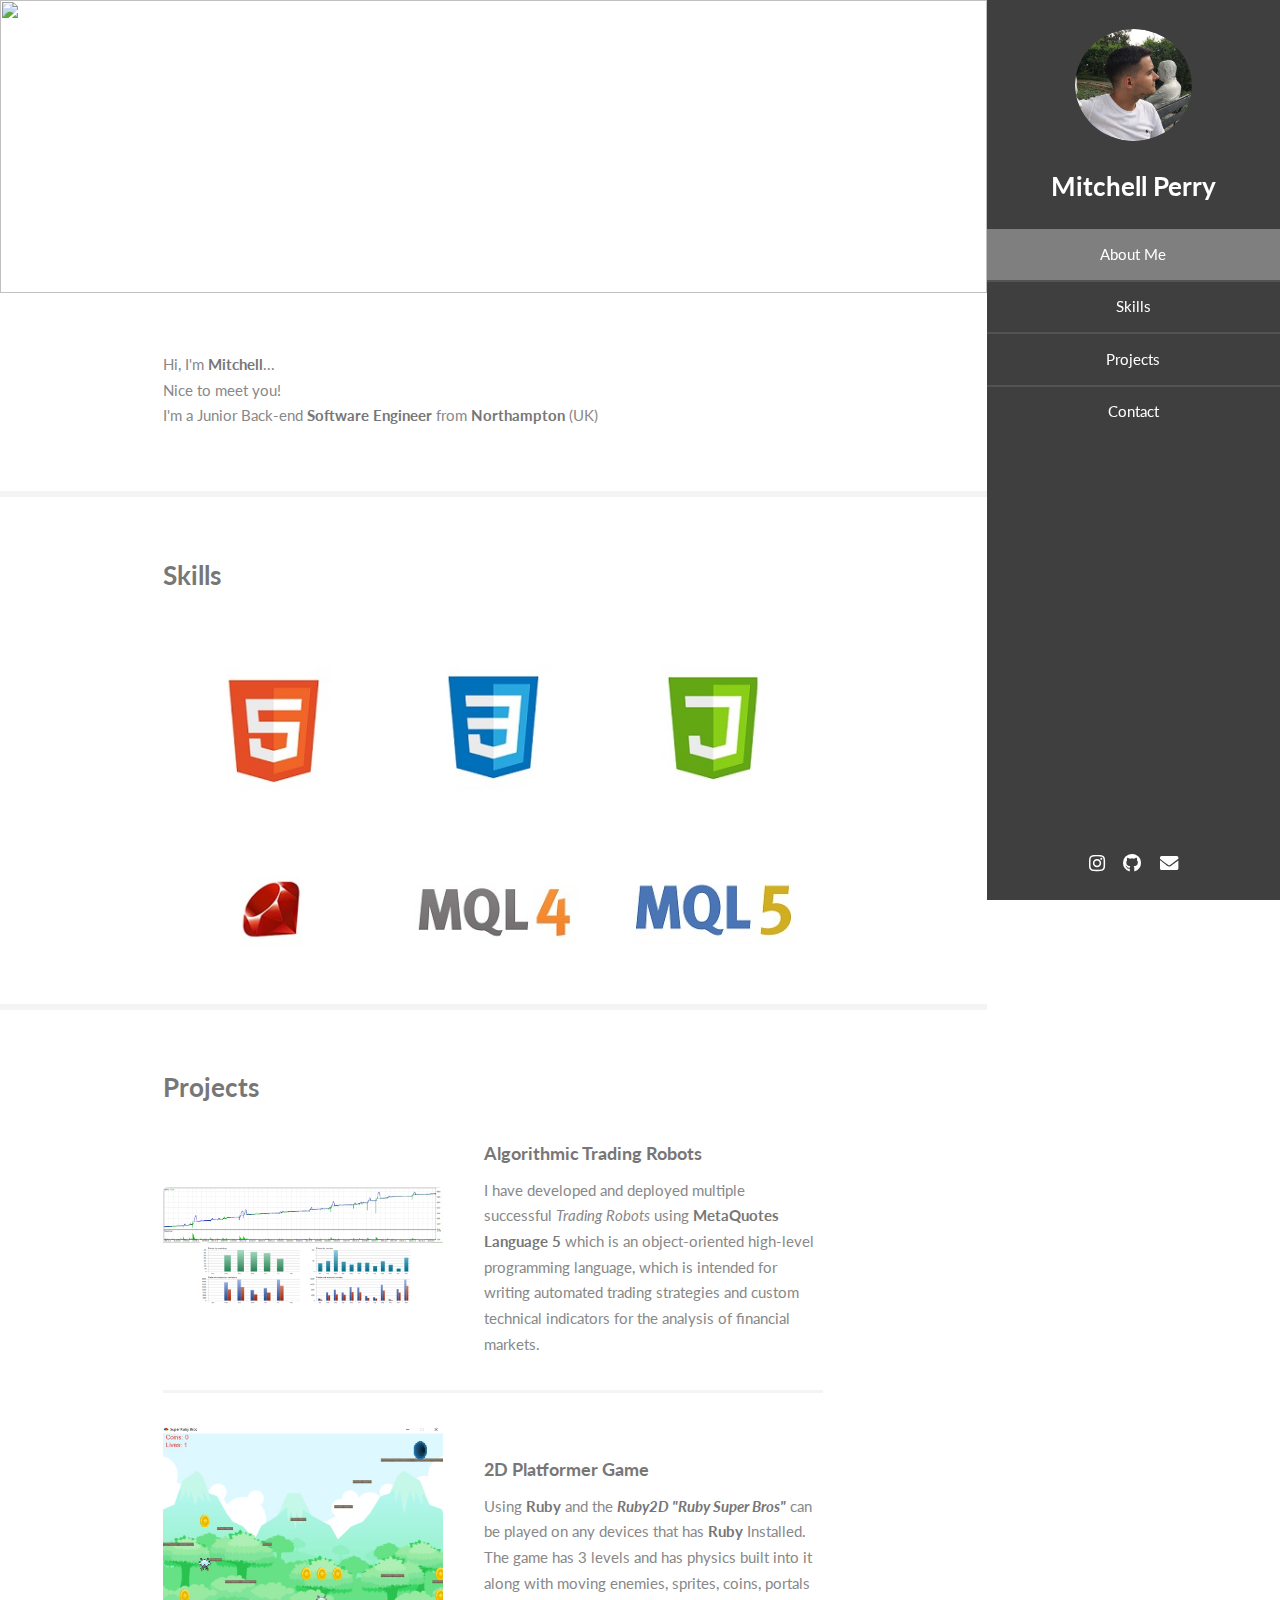
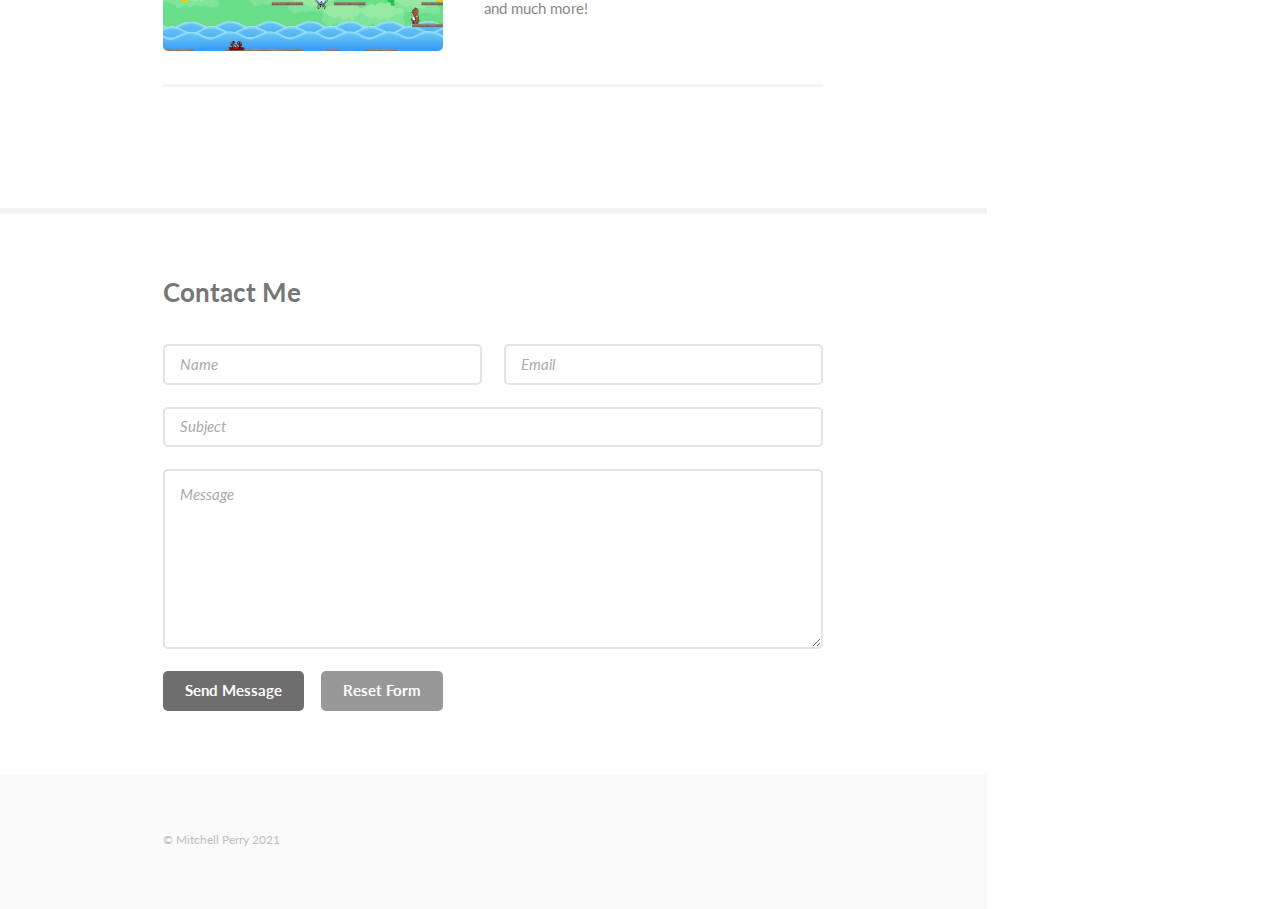
==== commit 48cacf46: "css: arranged images correctly" ====
--- a/index.html
+++ b/index.html
@@ -39,8 +39,8 @@
 								<div class="container">
 									<header class="major">
 									</header>
-									<p>Hi, I'm <b>Mitchell</b>... Nice to meet you! <br /> 
-									I'm a Junior Back-end <b>Software Engineer</b> from <b>Northampton</b> (UK) <br />
+									<p>Hi, I'm <b>Mitchell</b>...<br /> Nice to meet you! <br />
+									 I'm a Junior Back-end <b>Software Engineer</b> from <b>Northampton</b> (UK) <br />
 								</div>
 							</section>
 							<section id="two">
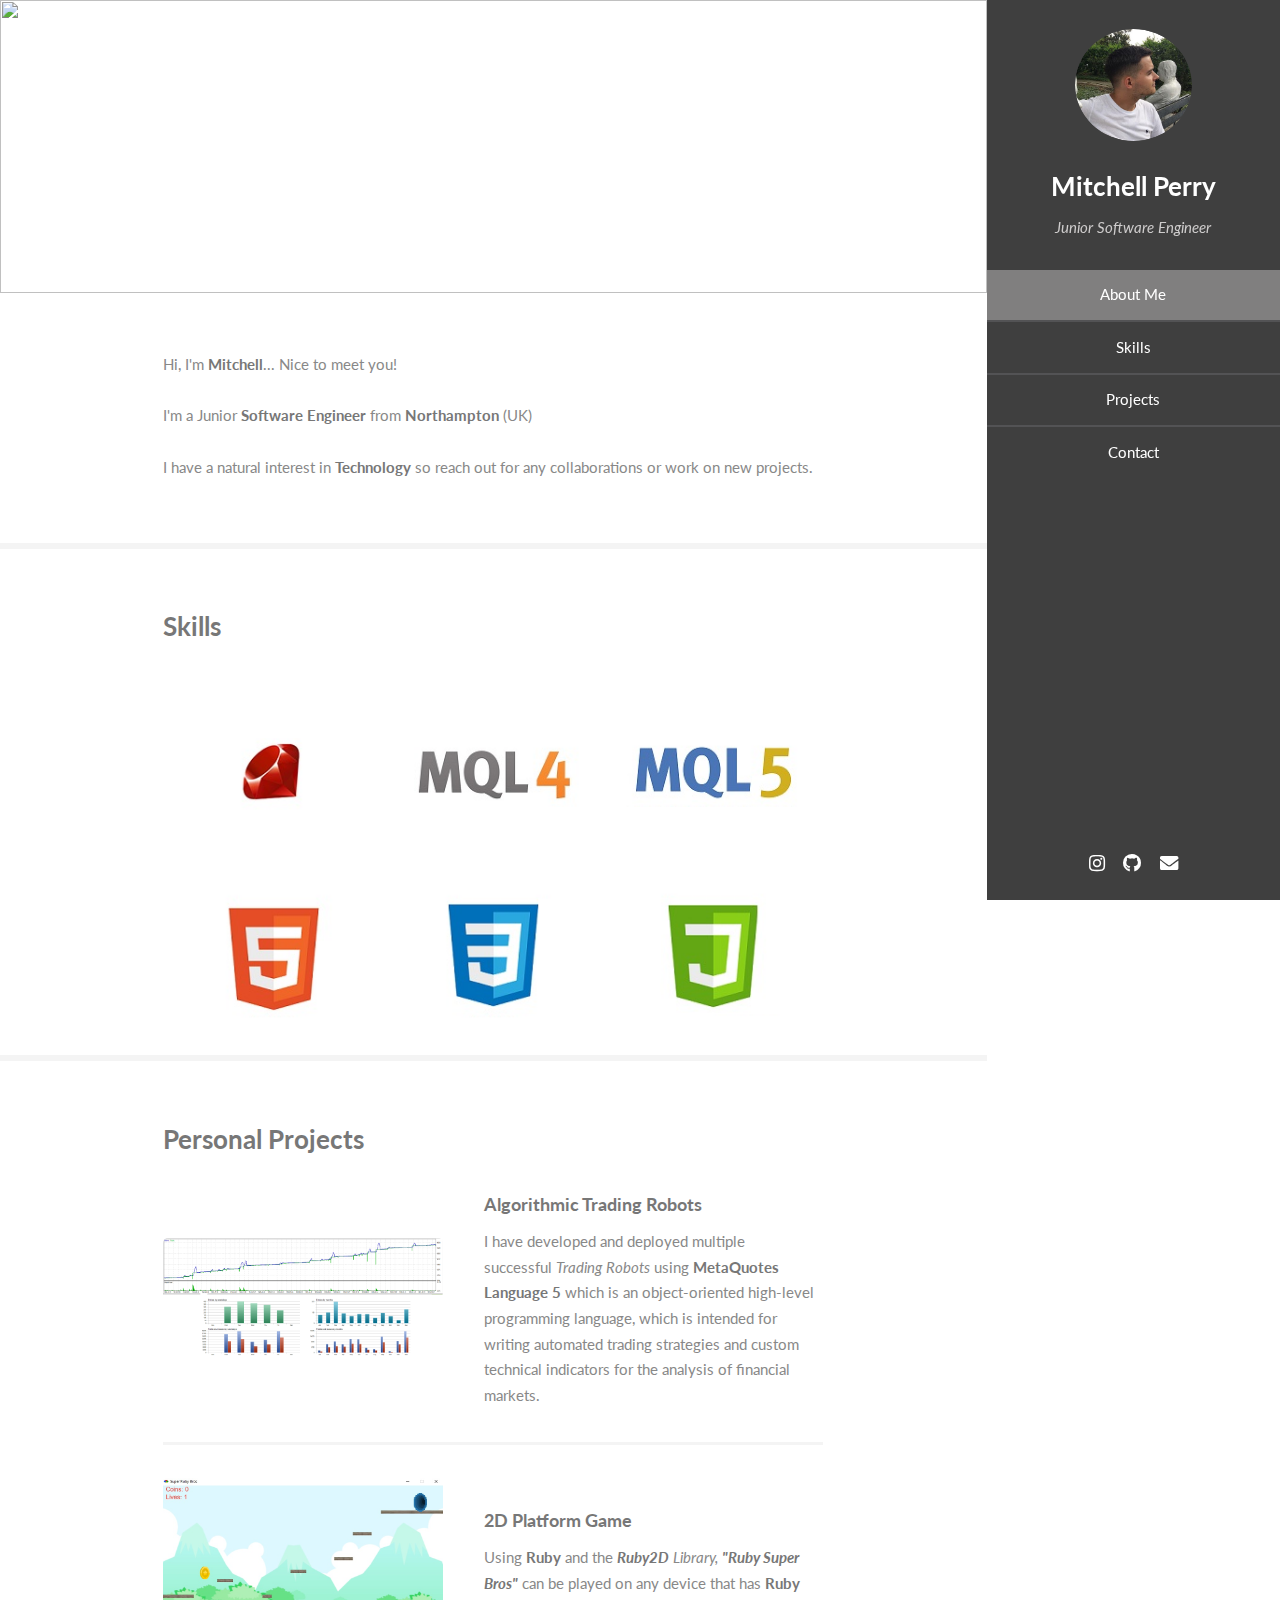
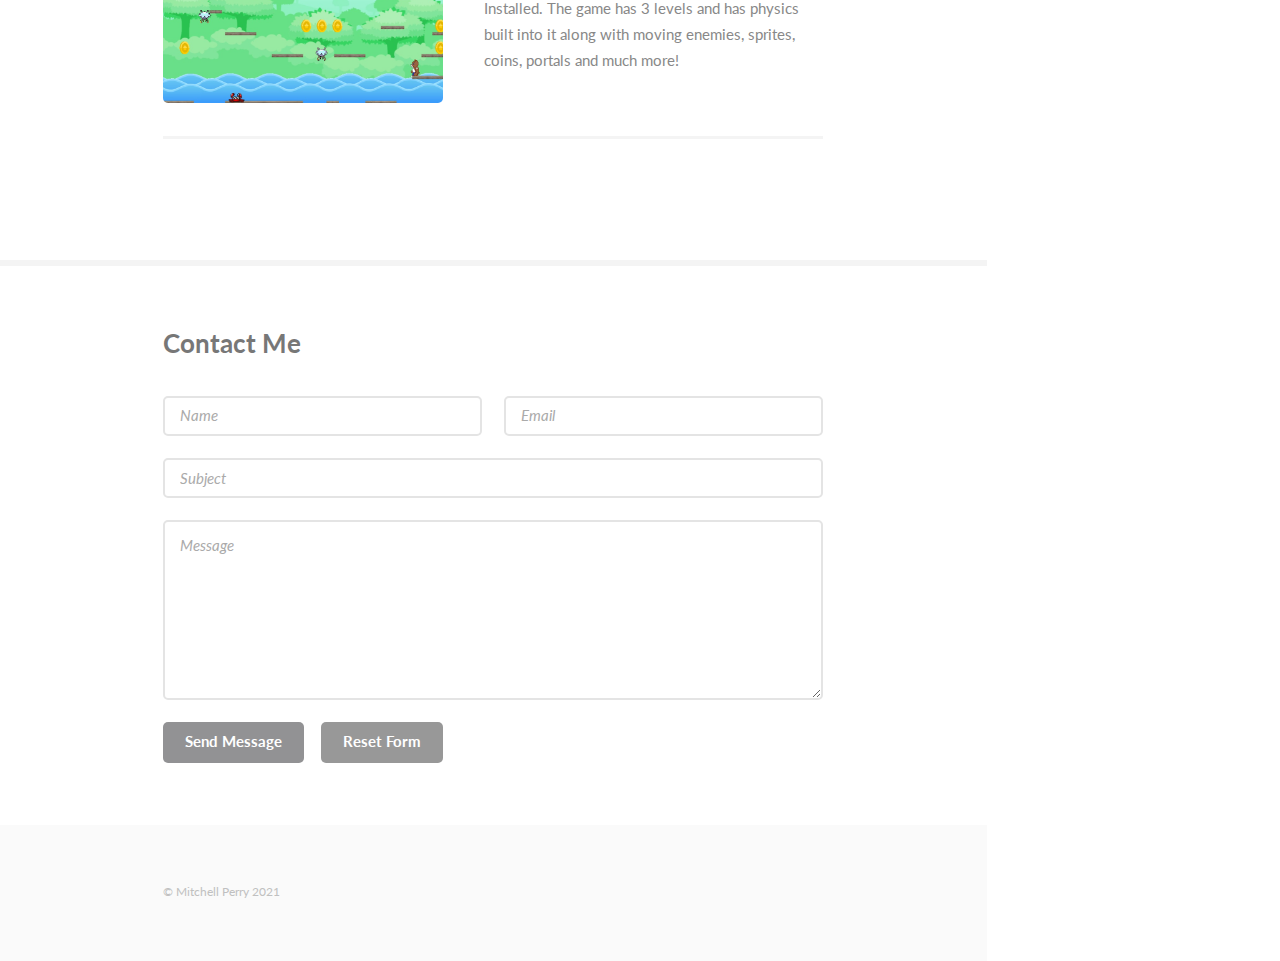
==== commit de5345b5: "fixing the positons of the assets" ====
--- a/index.html
+++ b/index.html
@@ -12,7 +12,7 @@
 				<header>
 					<span class="image avatar"><img src="images/avatar.PNG" alt="" /></span>
 					<h1 id="logo"><a href="#">Mitchell Perry</a></h1>
-					<!--<p>Software Engineer</p>-->
+					<i><p>Junior Software Engineer</p></i>
 				</header>
 				<nav id="nav">
 					<ul>
@@ -39,8 +39,11 @@
 								<div class="container">
 									<header class="major">
 									</header>
-									<p>Hi, I'm <b>Mitchell</b>...<br /> Nice to meet you! <br />
-									 I'm a Junior Back-end <b>Software Engineer</b> from <b>Northampton</b> (UK) <br />
+									<p>Hi, I'm <b>Mitchell</b>... Nice to meet you! <br />
+										<br />	
+									 I'm a Junior <b>Software Engineer</b> from <b>Northampton</b> (UK) <br/>
+									 <br />
+									 I have a natural interest in <b>Technology</b> so reach out for any collaborations or work on new projects.
 								</div>
 							</section>
 							<section id="two">
@@ -48,18 +51,19 @@
 									<h3>Skills</h3>
 									<div class="row">
 										<div class="column">
+											<img src="images/ruby.png"/>
+											<img src="images/mql4.png"/>
+											<img src="images/mql5.png"/>
 											<img src="images/html5.png"/>
 											<img src="images/css.png"/>
 											<img src="images/javascript.png"/>
-											<img src="images/ruby.png"/>
-											<img src="images/mql4.png"/>
-											<img src="images/mql5.png"/>
+											
 										</div>
 									</div>
 							</section>
 							<section id="three">
 								<div class="container">
-									<h3>Projects</h3>
+									<h3>Personal Projects</h3>
 									<p></p>
 									<div class="features">
 										<article>
@@ -75,8 +79,8 @@
 										<article>
 											<a href="#" class="image"><img src="images/pic02.jpg" alt="" /></a>
 											<div class="inner">
-												<h4>2D Platformer Game</h4>
-												<p>Using <b>Ruby</b> and the <b><i>Ruby2D</i></b><i><b> "Ruby Super Bros"</b></i> can be played on any devices that has <b>Ruby</b> Installed. 
+												<h4>2D Platform Game</h4>
+												<p>Using <b>Ruby</b> and the <b><i>Ruby2D</i></b><i> Library, <b>"Ruby Super Bros"</b></i> can be played on any device that has <b>Ruby</b> Installed. 
 												The game has 3 levels and has physics built into it along with moving enemies, sprites, coins, portals and much more!</p>
 											</div>
 										</article>
--- a/assets/css/main.css
+++ b/assets/css/main.css
@@ -2544,7 +2544,7 @@
 		input[type="reset"]:hover,
 		input[type="button"]:hover,
 		.button:hover {
-			background-color: #a5a5a5;
+			background-color: #39c29d;
 			color: #ffffff !important;
 		}
 
@@ -2552,7 +2552,7 @@
 		input[type="reset"]:active,
 		input[type="button"]:active,
 		.button:active {
-			background-color: #8b8b8b;
+			background-color: #777;
 		}
 
 		input[type="submit"].icon,
@@ -2625,7 +2625,7 @@
 		input[type="reset"].primary,
 		input[type="button"].primary,
 		.button.primary {
-			background-color: #3b3b3dbd;
+			background-color: #6c6c6ebd;
 			color: #ffffff !important;
 		}
 
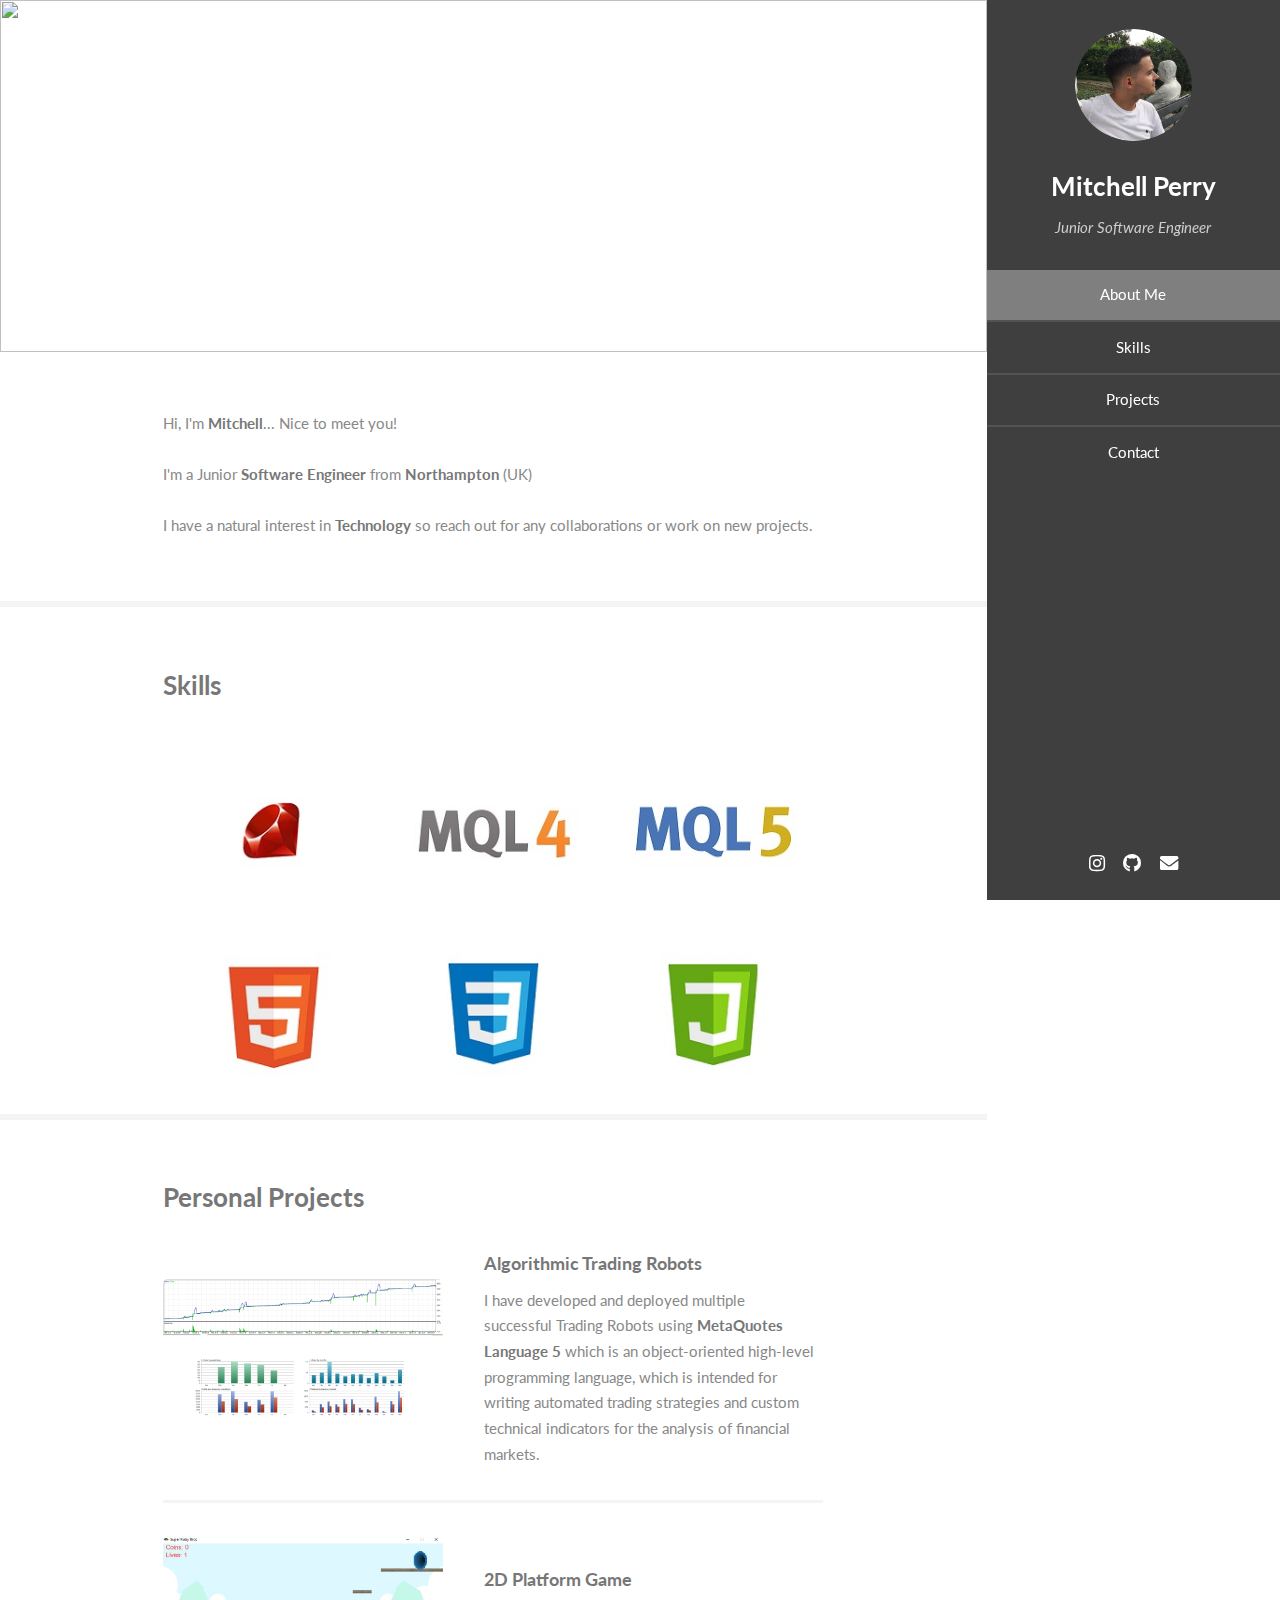
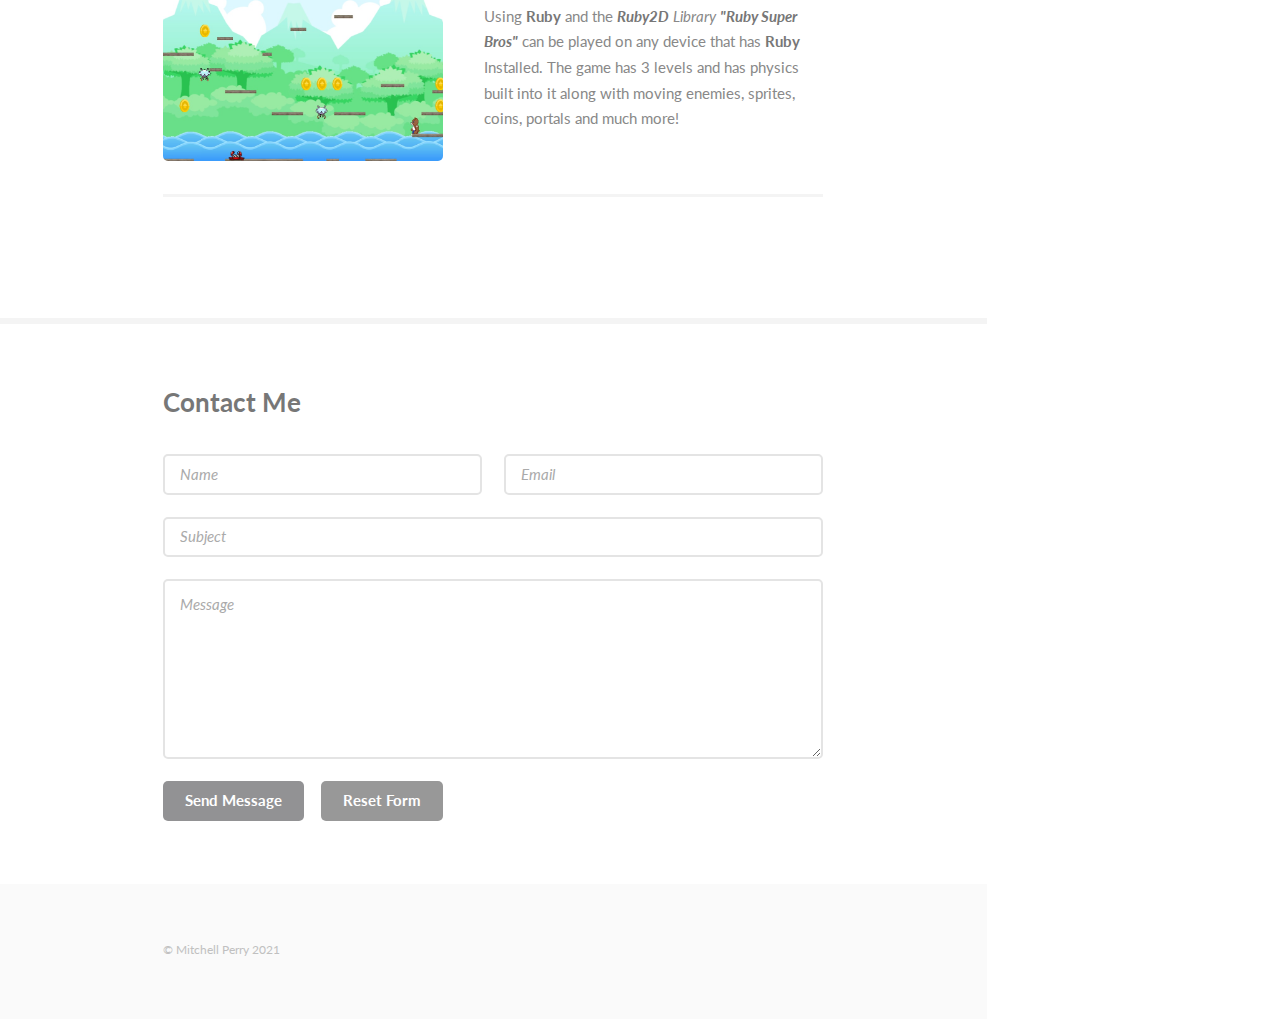
==== commit a52993d7: "tidying up" ====
--- a/index.html
+++ b/index.html
@@ -37,13 +37,11 @@
 									<img src="images/banner.jpg" alt="" />
 								</div>
 								<div class="container">
-									<header class="major">
-									</header>
 									<p>Hi, I'm <b>Mitchell</b>... Nice to meet you! <br />
-										<br />	
-									 I'm a Junior <b>Software Engineer</b> from <b>Northampton</b> (UK) <br/>
-									 <br />
-									 I have a natural interest in <b>Technology</b> so reach out for any collaborations or work on new projects.
+									<br />	
+									I'm a Junior <b>Software Engineer</b> from <b>Northampton</b> (UK) <br/>
+									<br />
+									I have a natural interest in <b>Technology</b> so reach out for any collaborations or work on new projects.
 								</div>
 							</section>
 							<section id="two">
@@ -71,7 +69,7 @@
 											<div class="inner">
 												<h4>Algorithmic Trading Robots</h4>
 												<p>I have developed and deployed multiple successful
-												<i>Trading Robots</i> using <b>MetaQuotes Language 5</b> which is an object-oriented high-level programming
+												Trading Robots using <b>MetaQuotes Language 5</b> which is an object-oriented high-level programming
 												language, which is intended for writing automated trading strategies and custom technical
 												indicators for the analysis of financial markets.</p>
 											</div>
@@ -80,7 +78,7 @@
 											<a href="#" class="image"><img src="images/pic02.jpg" alt="" /></a>
 											<div class="inner">
 												<h4>2D Platform Game</h4>
-												<p>Using <b>Ruby</b> and the <b><i>Ruby2D</i></b><i> Library, <b>"Ruby Super Bros"</b></i> can be played on any device that has <b>Ruby</b> Installed. 
+												<p>Using <b>Ruby</b> and the <b><i>Ruby2D</i></b><i> Library <b>"Ruby Super Bros"</b></i> can be played on any device that has <b>Ruby</b> Installed. 
 												The game has 3 levels and has physics built into it along with moving enemies, sprites, coins, portals and much more!</p>
 											</div>
 										</article>
--- a/assets/css/main.css
+++ b/assets/css/main.css
@@ -2207,7 +2207,7 @@
 
 		.image.main {
 			display: block;
-			height: 20em;
+			height: 24em;
 			border-radius: 0;
 		}
 
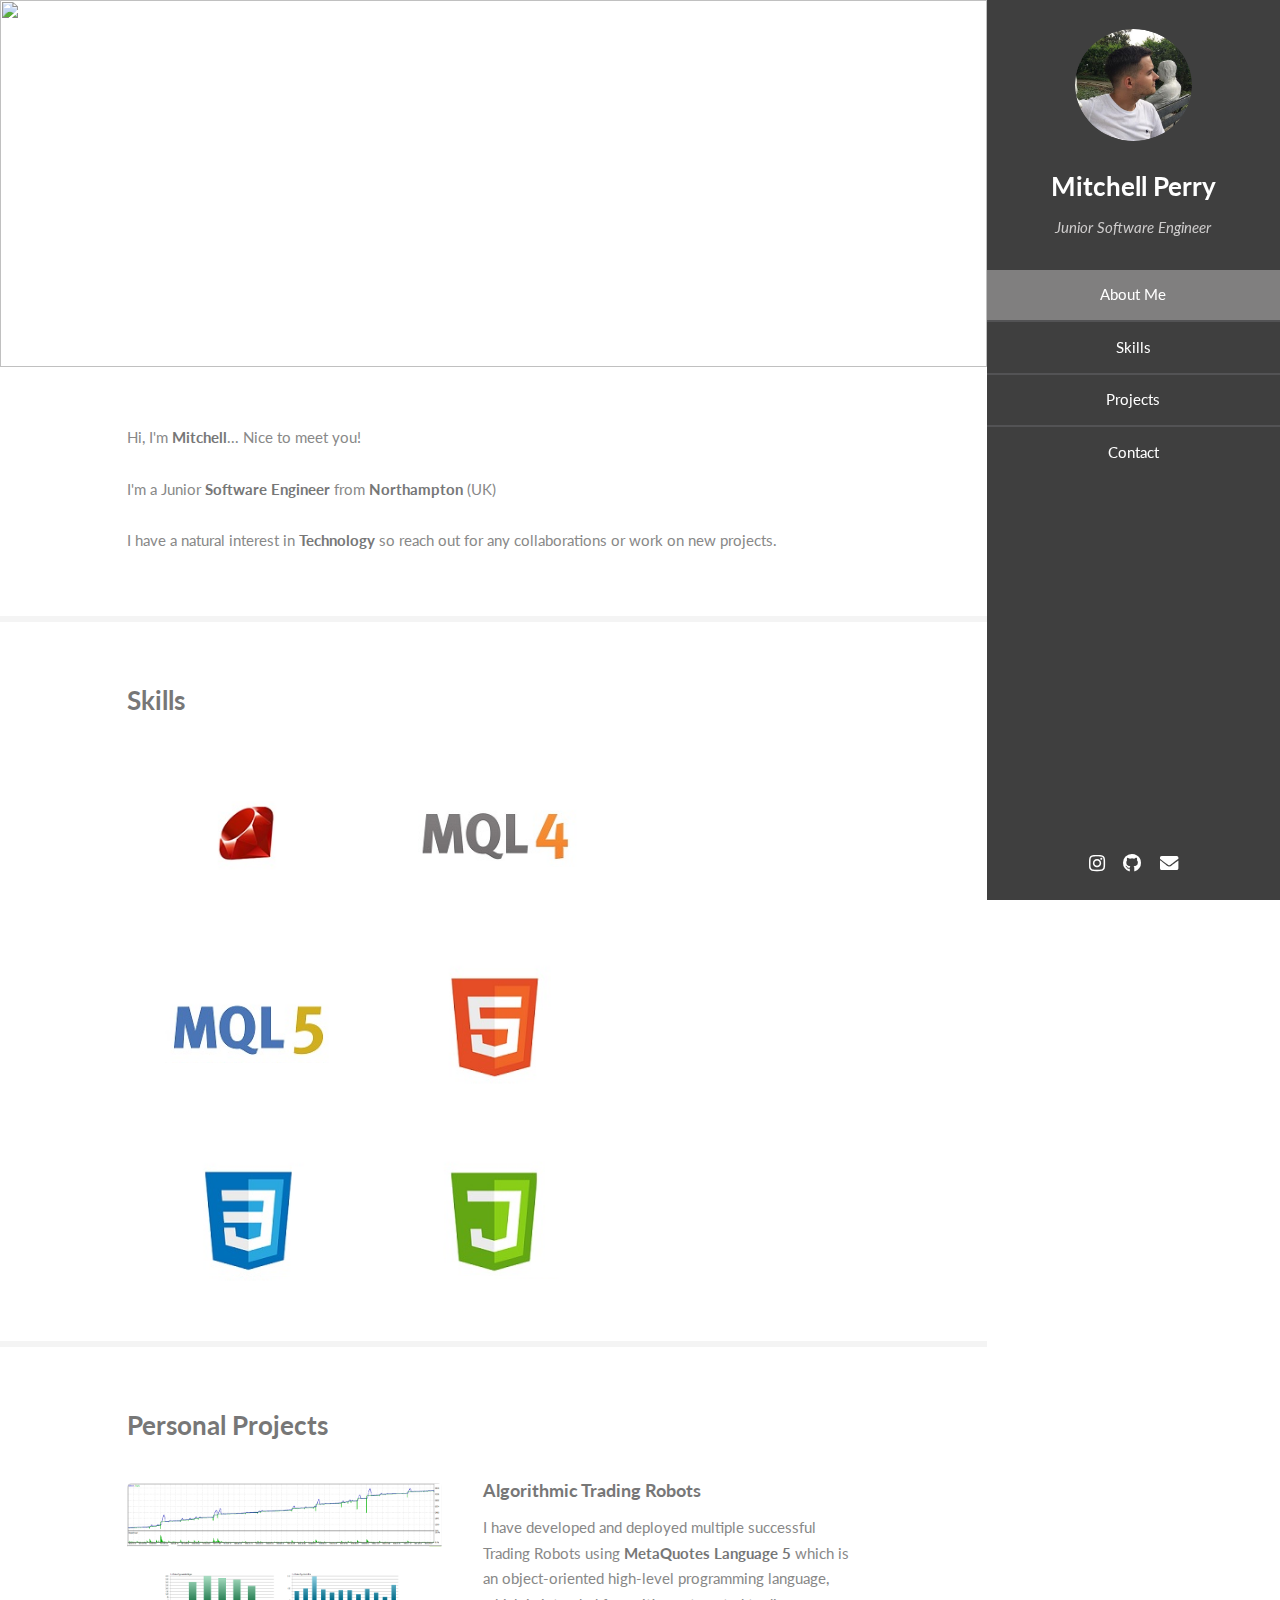
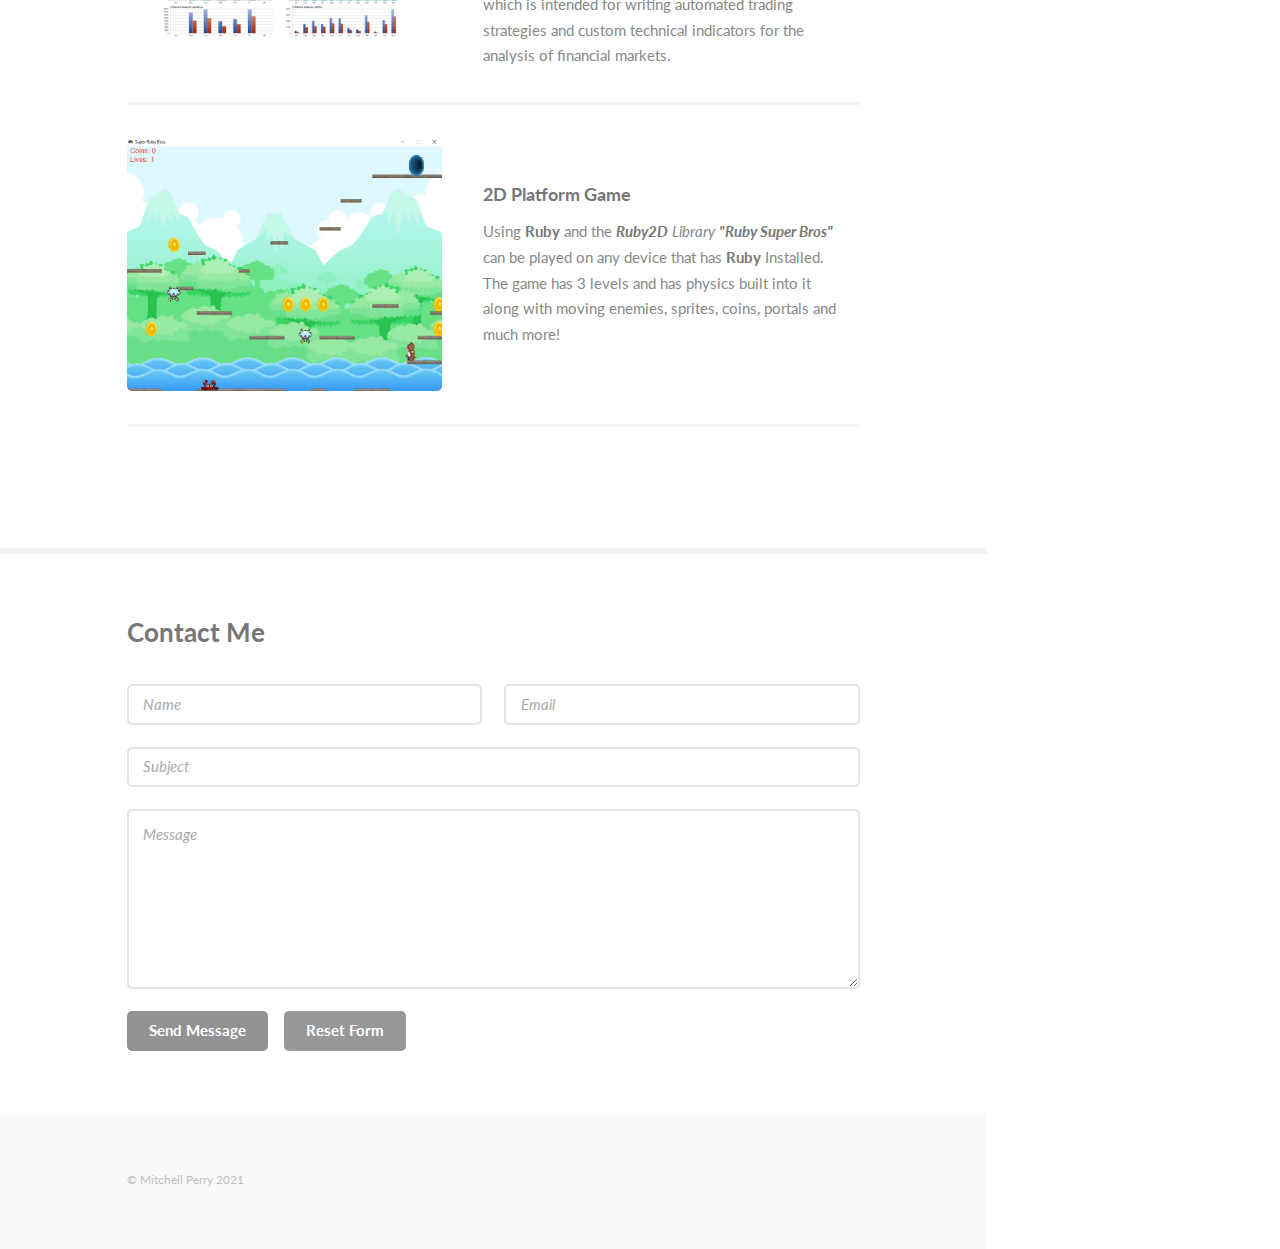
==== commit 349dd538: "tidying up" ====
--- a/index.html
+++ b/index.html
@@ -55,7 +55,6 @@
 											<img src="images/html5.png"/>
 											<img src="images/css.png"/>
 											<img src="images/javascript.png"/>
-											
 										</div>
 									</div>
 							</section>
--- a/assets/css/main.css
+++ b/assets/css/main.css
@@ -237,10 +237,9 @@
 	}
 
 	.column img {
-		margin-top: 50px;
-		float: left;
-		width: 33.33%;
-		padding: 5px;
+		margin-top: 25px;
+		width: 33%;
+		padding: 20px;
 	  }
 
 /* Row */
@@ -249,7 +248,6 @@
 		display: flex;
 		flex-wrap: wrap;
 		box-sizing: border-box;
-		align-items: stretch;
 	}
 
 		.row > * {
@@ -1716,7 +1714,7 @@
 	.container {
 		margin: 0 auto;
 		max-width: calc(100% - 4.5em);
-		width: 45em;
+		width: 50em;
 	}
 
 		.container.xsmall {
@@ -2207,7 +2205,7 @@
 
 		.image.main {
 			display: block;
-			height: 24em;
+			height: 25em;
 			border-radius: 0;
 		}
 
@@ -2826,7 +2824,7 @@
 	#wrapper {
 		background: #fff;
 		padding-right: 20em;
-		right: 100;
+		right: 0;
 	}
 
 /* Main */
@@ -2836,7 +2834,7 @@
 	}
 
 		#main > section > .container {
-			padding: 6em 0 4em 0;
+			padding: 6em 0 5em 0;
 		}
 
 		#main > section:first-child {
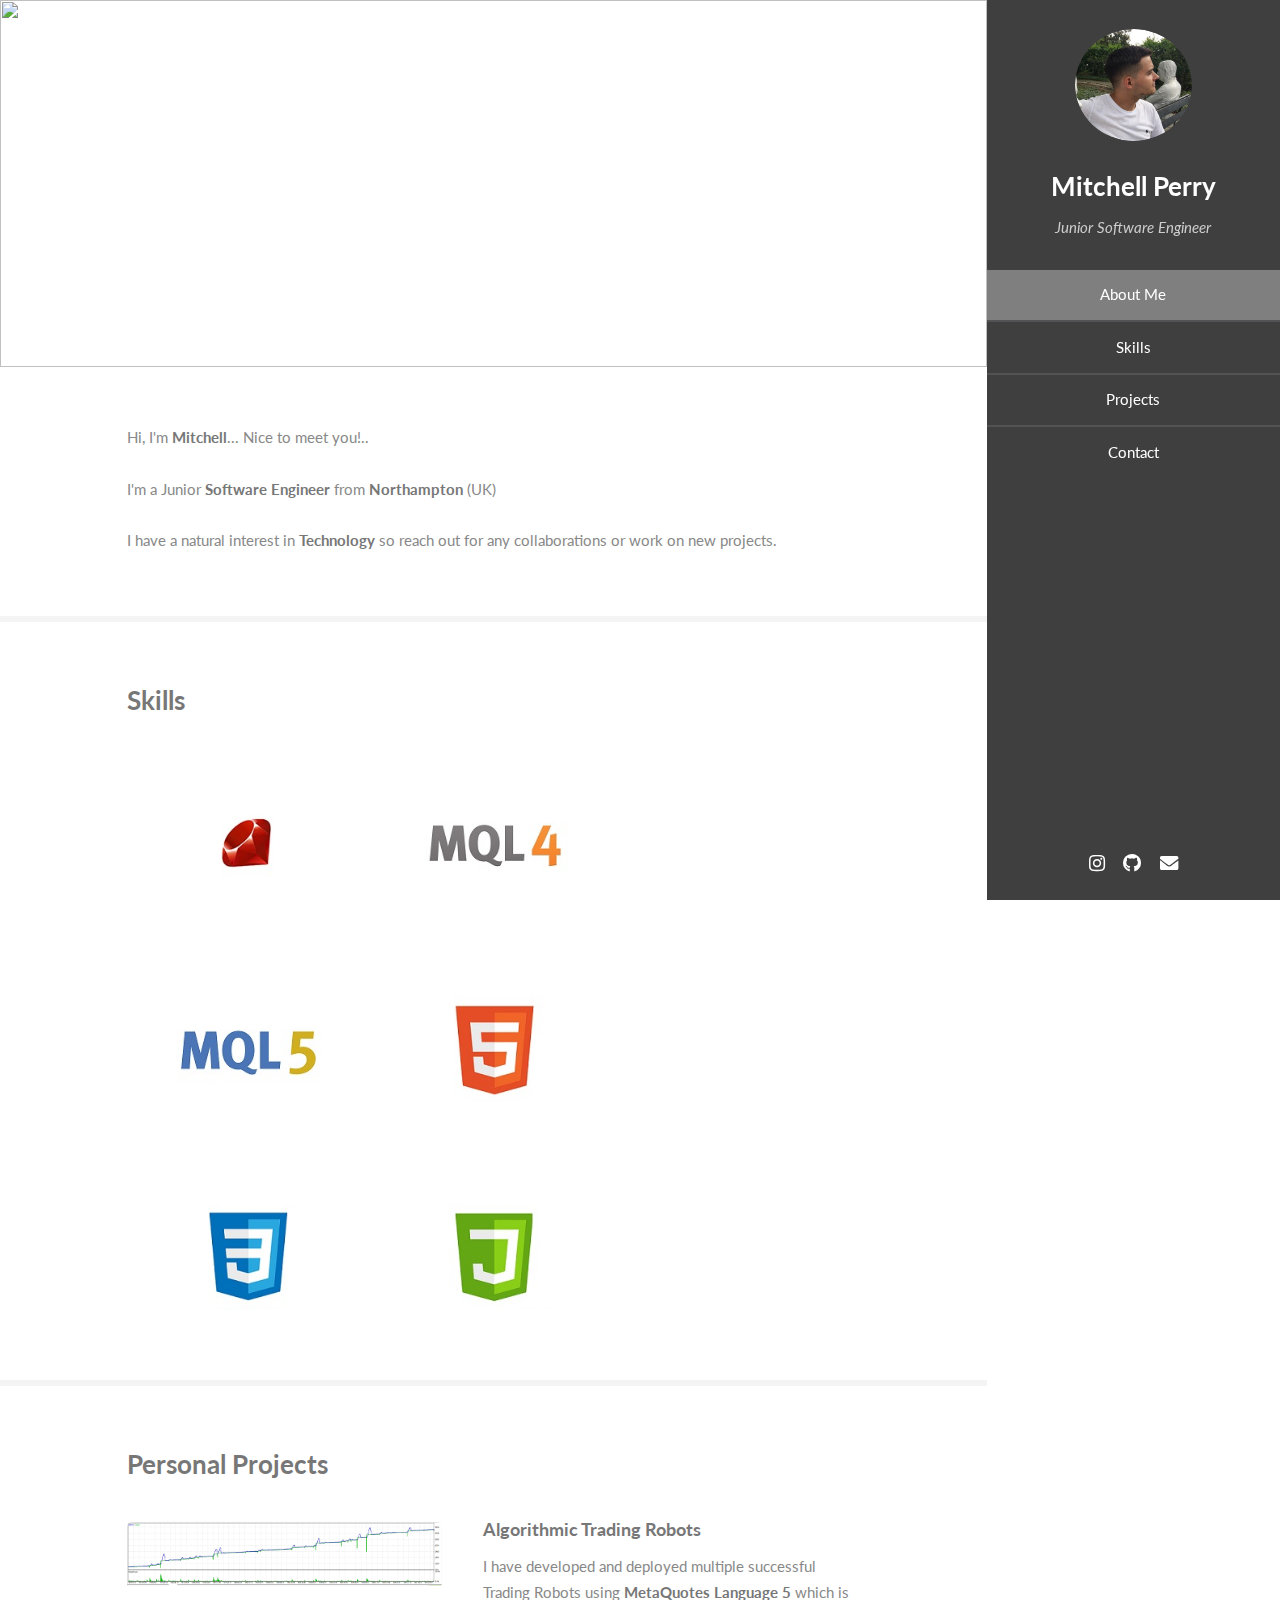
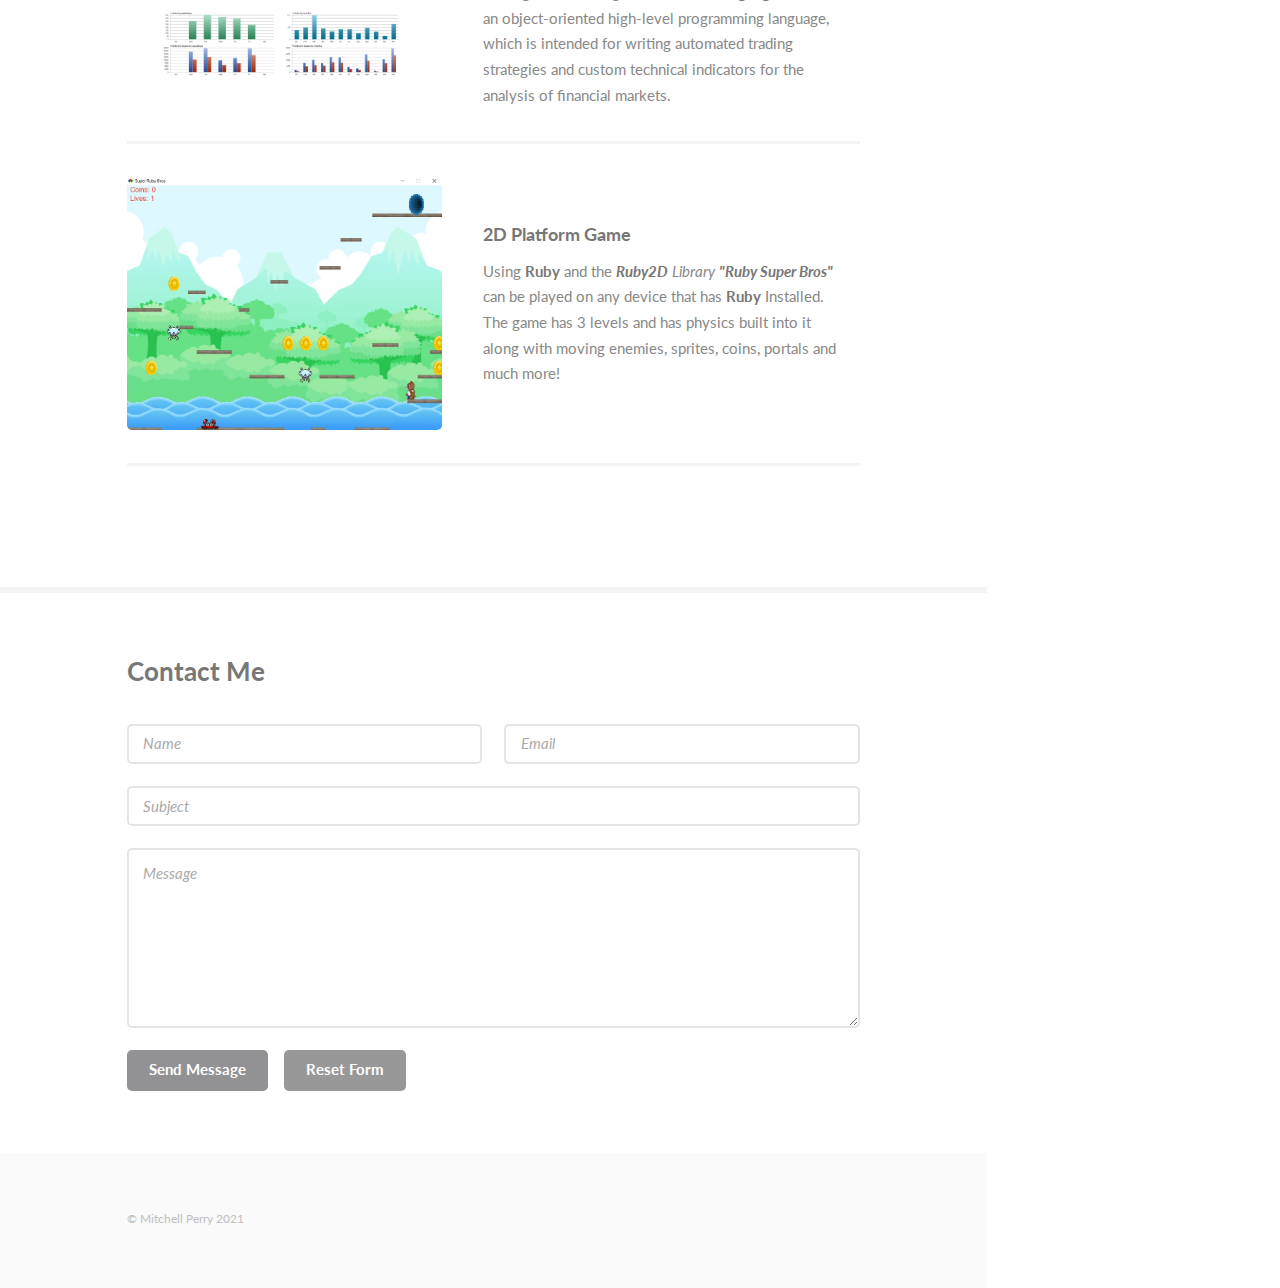
==== commit 0eba5343: "tidying up" ====
--- a/index.html
+++ b/index.html
@@ -37,7 +37,7 @@
 									<img src="images/banner.jpg" alt="" />
 								</div>
 								<div class="container">
-									<p>Hi, I'm <b>Mitchell</b>... Nice to meet you! <br />
+									<p>Hi, I'm <b>Mitchell</b>... Nice to meet you!.. <br />
 									<br />	
 									I'm a Junior <b>Software Engineer</b> from <b>Northampton</b> (UK) <br/>
 									<br />
--- a/assets/css/main.css
+++ b/assets/css/main.css
@@ -237,9 +237,9 @@
 	}
 
 	.column img {
-		margin-top: 25px;
+		margin-top: 30px;
 		width: 33%;
-		padding: 20px;
+		padding: 30px;
 	  }
 
 /* Row */
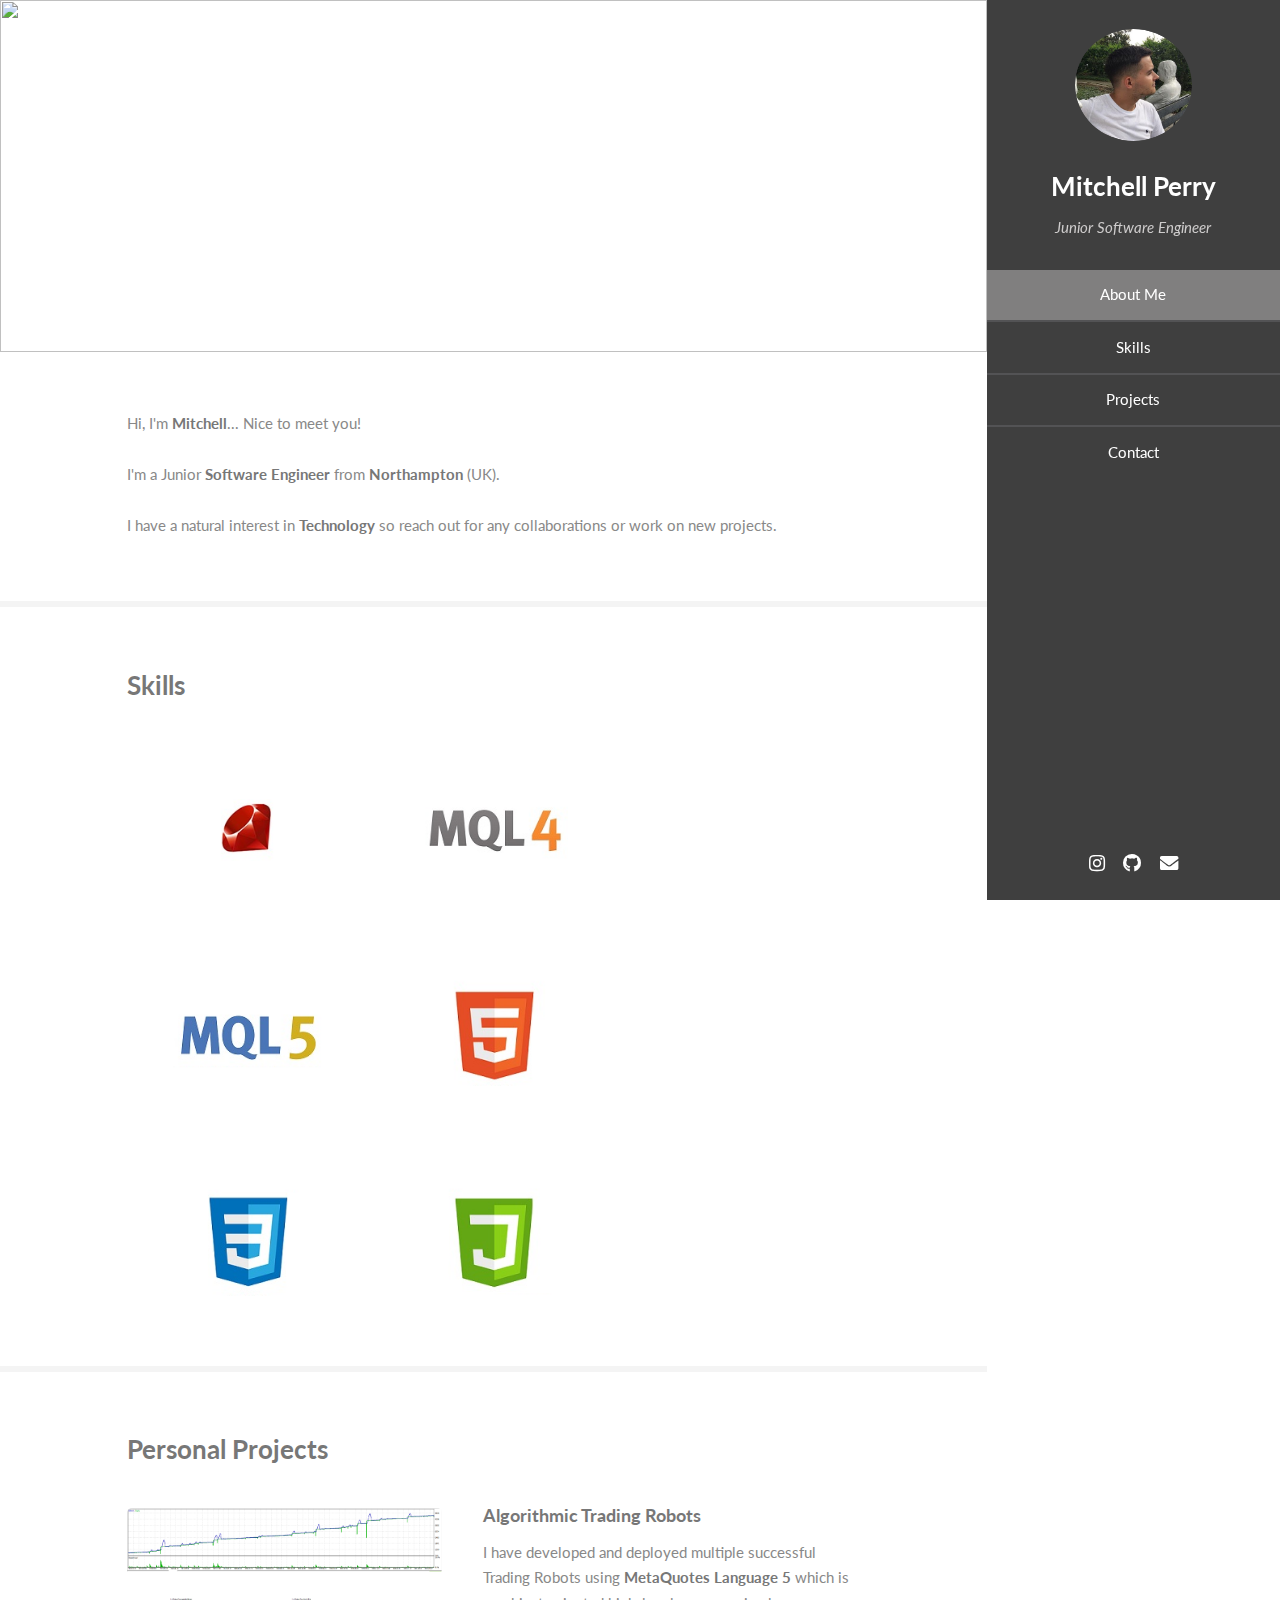
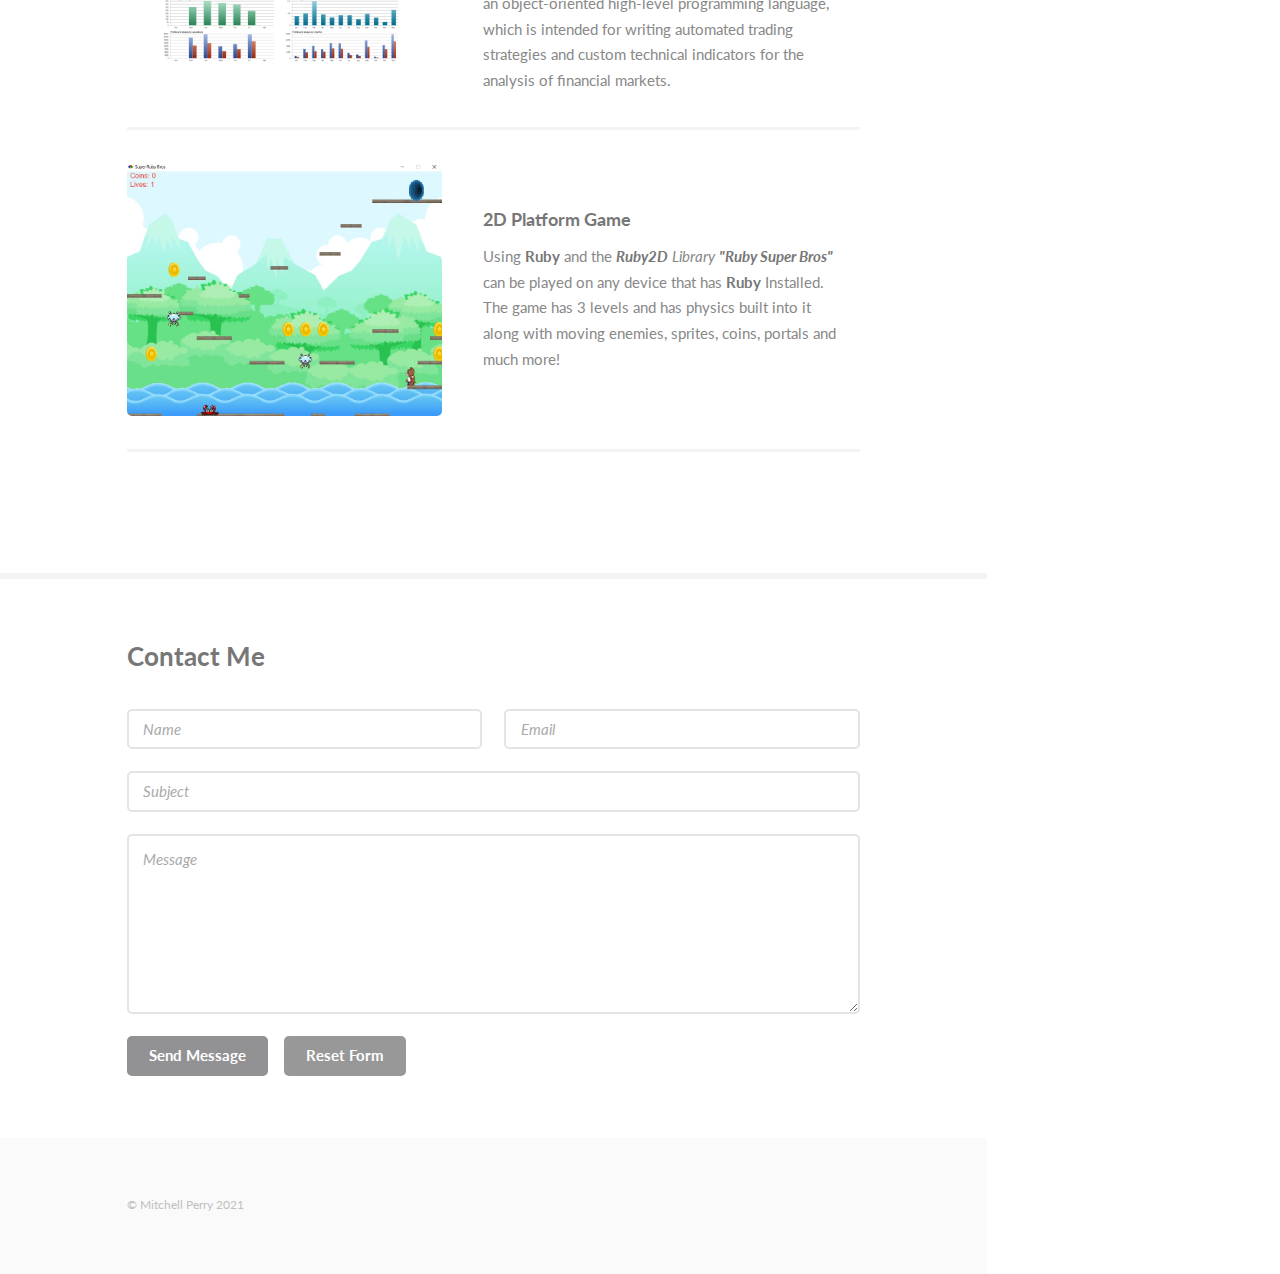
==== commit fa011acd: "tidying up" ====
--- a/index.html
+++ b/index.html
@@ -37,9 +37,9 @@
 									<img src="images/banner.jpg" alt="" />
 								</div>
 								<div class="container">
-									<p>Hi, I'm <b>Mitchell</b>... Nice to meet you!.. <br />
+									<p>Hi, I'm <b>Mitchell</b>... Nice to meet you! <br />
 									<br />	
-									I'm a Junior <b>Software Engineer</b> from <b>Northampton</b> (UK) <br/>
+									I'm a Junior <b>Software Engineer</b> from <b>Northampton</b> (UK). <br/>
 									<br />
 									I have a natural interest in <b>Technology</b> so reach out for any collaborations or work on new projects.
 								</div>
--- a/assets/css/main.css
+++ b/assets/css/main.css
@@ -2204,8 +2204,8 @@
 			}
 
 		.image.main {
-			display: block;
-			height: 25em;
+			display: flex;
+			height: 24em;
 			border-radius: 0;
 		}
 
